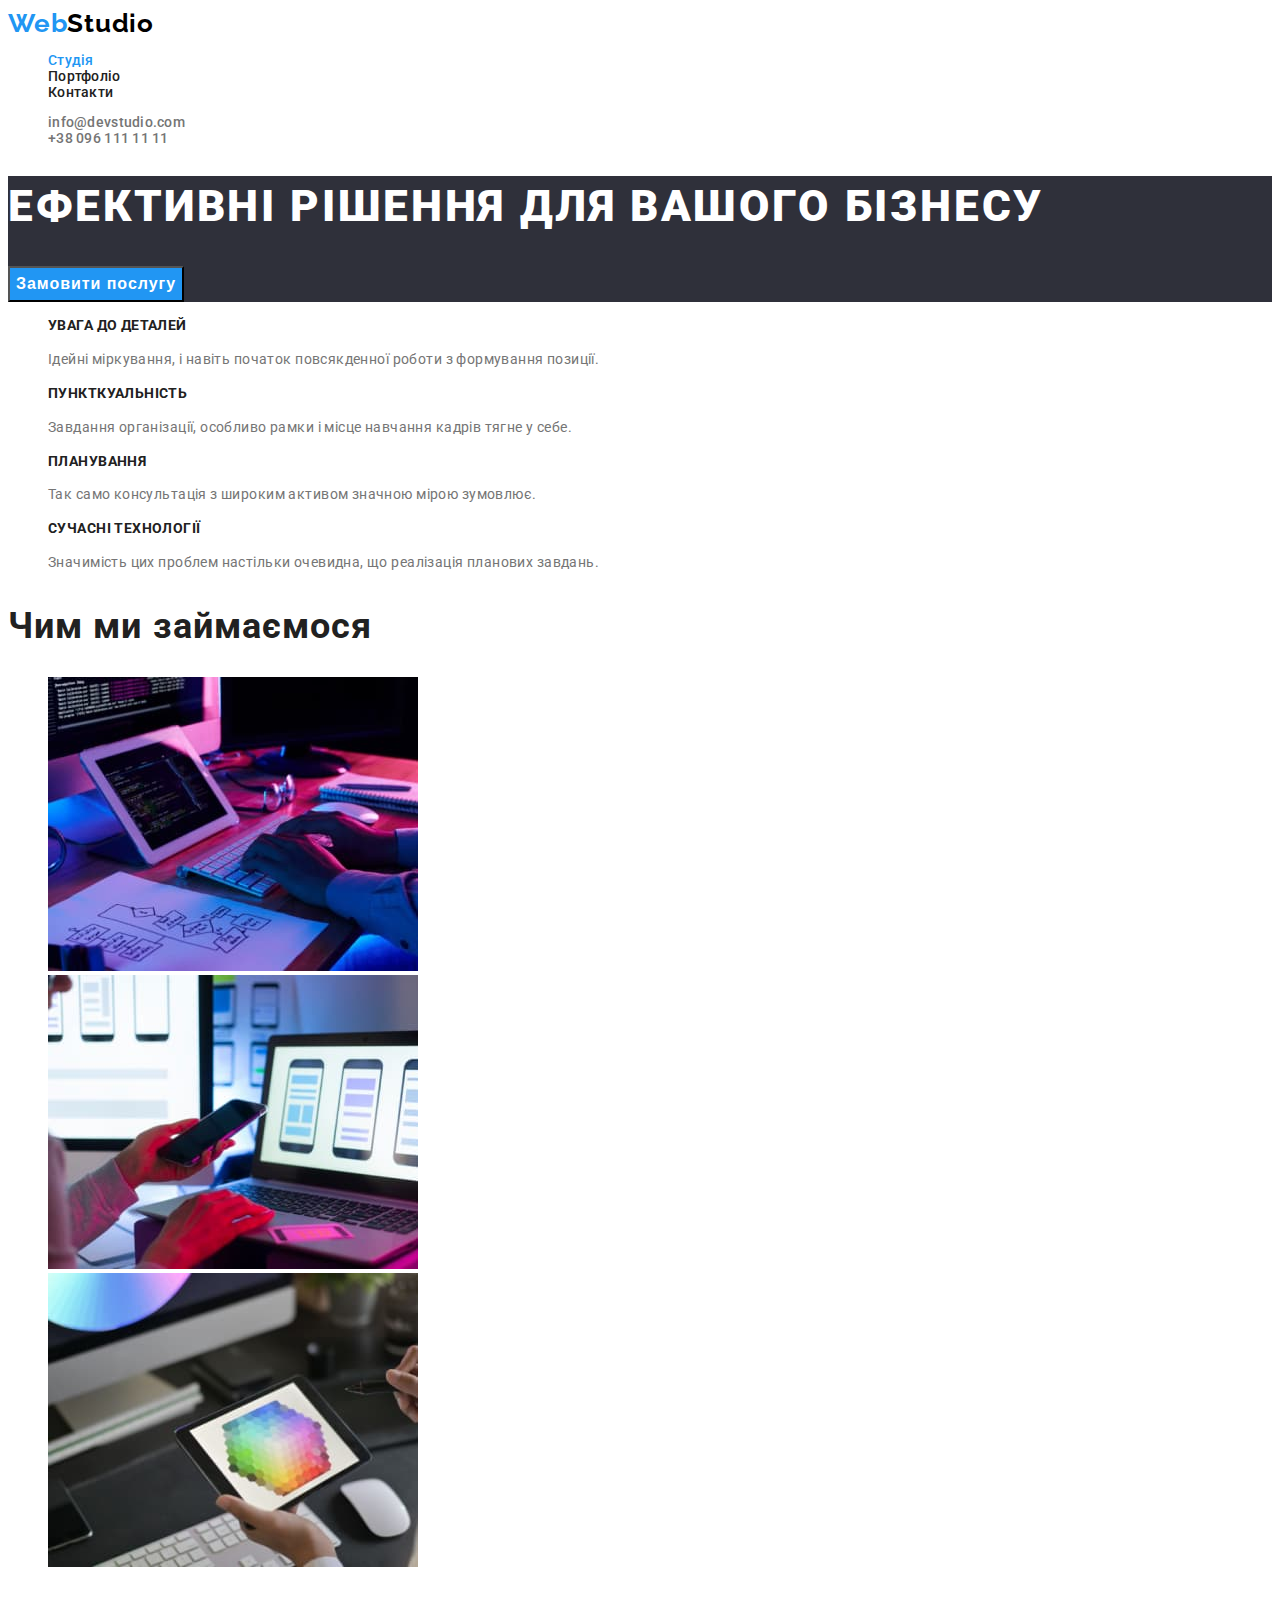
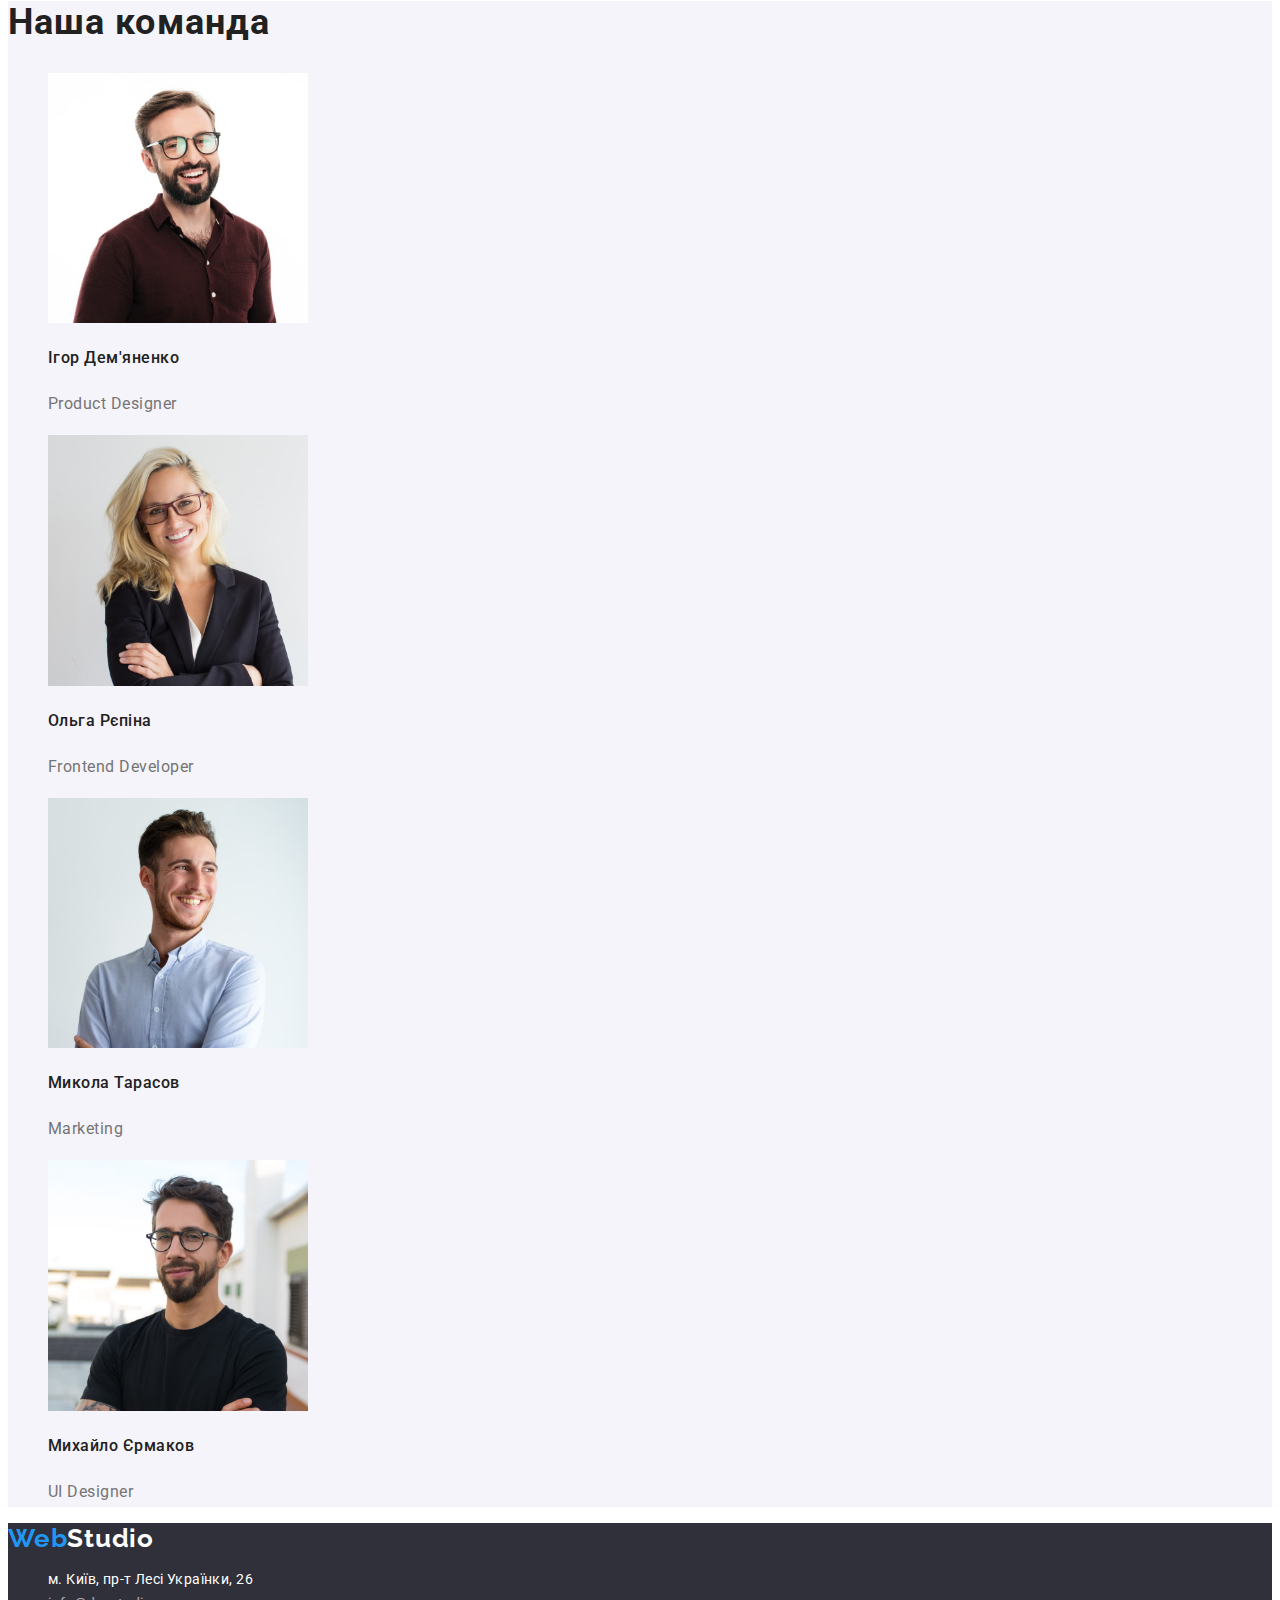
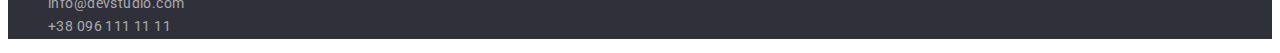
==== index.html @ d8359d15 "cloned repository" ====
<!DOCTYPE html>
<html lang="uk">
    <head>
        <meta charset="UTF-8">
        <meta name="viewport" content="width=device-width, initial-scale=1.0">
        <link rel="stylesheet" href="css/styles.css">
        <link rel="preconnect" href="https://fonts.googleapis.com">
<link rel="preconnect" href="https://fonts.gstatic.com" crossorigin>
<link href="https://fonts.googleapis.com/css2?family=Raleway:wght@700&family=Roboto:wght@400;500;700;900&display=swap" rel="stylesheet">
        <title>Головна</title>
    </head>
    <body>
        <!--Верхня лінія-->
        <header>
            <nav>
                <a href="./index.html" class="logomain"><span class="logoweb">Web</span>Studio</a>
                <ul class="mainmenu list">
                    <li><a class="mainmenu list current" href="index.html">Студія</a></li>
                    <li><a class="mainmenu list" href="portfolio.html">Портфоліо</a></li>
                    <li><a class="mainmenu list" href="">Контакти</a></li>
                </ul>
            </nav>
            <ul class="mainmenu list">
                <li><a class="maincontacts list" href="mailto:info@devstudio.com">info@devstudio.com</a></li>
                <li><a class="maincontacts list" href="tel:+380961111111">+38 096 111 11 11</a></li>
            </ul>
        </header>
        <!--Шапка-->
        <main>
            <!--Герой-->
            <div>
                <section class="mainpagebox">
                <h1>
                    Ефективні рішення для Вашого бізнесу
                </h1>
                <button type="button">Замовити послугу</button>
                </section>
            </div>
            <!--Особливості-->
            <section>
                <h2 class="visually-hidden">Наші особливості</h2>
                <ul class="list">
                    <li>
                        <h3 class="titlebenefits">Увага до деталей</h3>
                        <p class="textbenefits">Ідейні міркування, і навіть початок повсякденної роботи з формування позиції.</p>
                    </li>
                    <li>
                        <h3 class="titlebenefits">Пункткуальність</h3>
                        <p class="textbenefits">Завдання організації, особливо рамки і місце навчання кадрів тягне у себе.</p>
                    </li>
                    <li>
                        <h3 class="titlebenefits">Планування</h3>
                        <p class="textbenefits">Так само консультація з широким активом значною мірою зумовлює.</p>
                    </li>
                    <li>
                        <h3 class="titlebenefits">Сучасні технології</h3>
                        <p class="textbenefits">Значимість цих проблем настільки очевидна, що реалізація планових завдань.</p>
                    </li>
                </ul>
            </section>
            <!--Чим ми займаємося-->
            <section>
                <h2>Чим ми займаємося</h2>
                <ul class="list">
                    <li>
                        <img 
                        src="images/img01b.jpg" 
                        width="370" 
                        alt="programming"
                        >
                    </li>
                    <li>
                        <img 
                        src="images/img02b.jpg" 
                        width="370" 
                        alt="testing"
                        >                            
                    </li>
                    <li>
                        <img 
                        src="images/img03b.jpg" 
                        width="370" 
                        alt="design"
                        >                            
                    </li>
                </ul>
            </section>
            <!--Наша команда-->                        
            <section class="team">
                <h2>Наша команда</h2>
                <ul class="list">
                    <li>
                        <img 
                        src="images/img01a.jpg" 
                        width="260" 
                        alt="ihor_demyanenko"
                        >
                        <h3 class="teammember">Ігор Дем'яненко</h3>
                        <p class="teamposition">Product Designer</p>
                    </li>
                    <li>
                        <img 
                        src="images/img02a.jpg" 
                        width="260" 
                        alt="olha_repina"
                        >
                        <h3 class="teammember">Ольга Рєпіна</h3>
                        <p class="teamposition">Frontend Developer</p>
                    </li>
                    <li>
                        <img 
                        src="images/img03a.jpg" 
                        width="260" 
                        alt="mykola_tarasov"
                        >
                        <h3 class="teammember">Микола Тарасов</h3>
                        <p class="teamposition">Marketing</p>
                    </li>
                    <li>
                        <img 
                        src="images/img04a.jpg" 
                        width="260" 
                        alt="mykhailo_yermakov"
                        >
                        <h3 class="teammember">Михайло Єрмаков</h3>
                        <p class="teamposition">UI Designer</p>
                    </li>
                </ul>
            </section>
        </main>
        <footer>
        <!--Підвал-->
            <a href="/" class="logomain"><span class="logoweb">Web</span><span class="logostudio">Studio</span></a>
            <address>
            <ul class="list">
               <li class="postaladdress"><a href="https://goo.gl/maps/3s3zqB7Dk2urCySu9">м. Київ, пр-т Лесі Українки, 26</a></li>
               <li class="otheraddress"><a href="mailto:info@devstudio.com">info@devstudio.com</a></li>
               <li class="otheraddress"><a href="tel:+380961111111">+38 096 111 11 11</a></li>
            </ul>
            </address>
        </footer>
    </body>
</html>
---- css/styles.css ----
:root{
    --main-blue: #2196F3;
    --main-black: #000000;
    --main-blackish: #212121;
    --main-grey: #757575;
    --main-background: #2F303A;
    --main-white: #ffffff;
}
body {
    font-family: "Roboto", sans-serif;
    background-color: var(--main-white);
}

a {
    text-decoration: none;
    color: inherit;
}

.list {
    list-style: none;
    text-decoration: none;
}

.logomain {
    font-family: "Raleway", sans-serif;
    font-weight: 700;
    font-size: 26px;
    line-height: 1.19em;
    letter-spacing: 0.03em;
    text-decoration: none;
    color: var(--main-black);
}

.logoweb {
    color: var(--main-blue);
}

.mainmenu {
    font-weight: 500;
    color: var(--main-blackish);
    font-size: 14px;
    line-height: 1.14em;
    letter-spacing: 0.02em;
    text-decoration: none;
}

.mainmenu:hover, .mainmenu:focus {
    color: var(--main-blue);
}

.current {
    color: var(--main-blue);
}

.maincontacts {
    color: var(--main-grey);
    font-weight: 500;
    font-size: 14px;
    line-height: 1.14em;
    letter-spacing: 0.02em;
    text-decoration: none;
}

.maincontacts:hover, .maincontacts:focus {
    color: var(--main-blue);
}

.mainpagebox {
    background-color: var(--main-background);    
}

.mainpagebox h1 {
    color: var(--main-white);
    font-weight: 900;
    font-size: 44px;
    line-height: 1.37em;
    letter-spacing: 0.06em;
    text-transform: uppercase;
}

.mainpagebox button {
    color: var(--main-white);
    font-size: 16px;
    font-weight: 700;
    line-height: 1.88em;
    letter-spacing: 0.06em;
    background-color: var(--main-blue);
    cursor: pointer;
}

h2,
h3 {
    color: var(--main-blackish);
}

h2 {
    font-weight: 700;
    font-size: 36px;
    line-height: 1.17em;
    letter-spacing: 0.03em;
}

.visually-hidden {
        position: absolute;
        white-space: nowrap;
        width: 1px;
        height: 1px;
        overflow: hidden;
        border: 0;
        padding: 0;
        clip: rect(0 0 0 0);
        clip-path: inset(50%);
        margin: -1px; 
}

.titlebenefits {
    font-weight: 700;
    font-size: 14px;
    line-height: 1.14em;
    letter-spacing: 0.03em;
    text-transform: uppercase;
}

.textbenefits {
    color: var(--main-grey);
    font-weight: 400;
    font-size: 14px;
    line-height: 1.7em;
    letter-spacing: 0.03em;
}

.team {
    background-color: #F5F4FA;
}

.teammember {
    font-weight: 500;
    font-size: 16px;
    line-height: 1.88em;
    letter-spacing: 0.03em;
}

.teamposition {
    color: var(--main-grey);
    font-weight: 400;
    font-size: 16px;
    line-height: 1.88em;
    letter-spacing: 0.03em;
}

footer {
    background-color: var(--main-background);
}

.logostudio {
    color: var(--main-white);
}

address {
    font-weight: 400;
    font-style: normal;
    font-size: 14px;
    line-height: 1.7em;
    letter-spacing: 0.03em;
    text-decoration: none;
}

.postaladdress {
    color: var(--main-white);
}

.otheraddress {
    color: rgba(255, 255, 255, 0.6);
}

.postaladdress:hover, .postaladdress:focus {
    color: var(--main-blue);
}

.otheraddress:hover, .otheraddress:focus {
    color: var(--main-blue);
}

.projects {
    list-style: none;
}

.projects button {
    color: var(--main-blackish);
    font-family: inherit;
    border: none;
    font-weight: 500;
    font-size: 16px;
    line-height: 1.6em;
    letter-spacing: 0.03em;
    background-color: #F5F4FA;
    cursor: pointer;
    border-radius: 4px;
}

.projectsbutton:hover, .projectsbutton:focus {
    background-color: var(--main-blue);
    color: var(--main-white);
}

.portfoliotitle {
    color: var(--main-blackish);
    font-weight: 700;
    font-size: 18px;
    line-height: 2em;
    letter-spacing: 0.06em;
    text-decoration: none;
}

.description {
    color: var(--main-grey);
    font-weight: 400;
    font-size: 16px;
    line-height: 1.88em;
    letter-spacing: 0.03em;
    text-decoration: none;
}
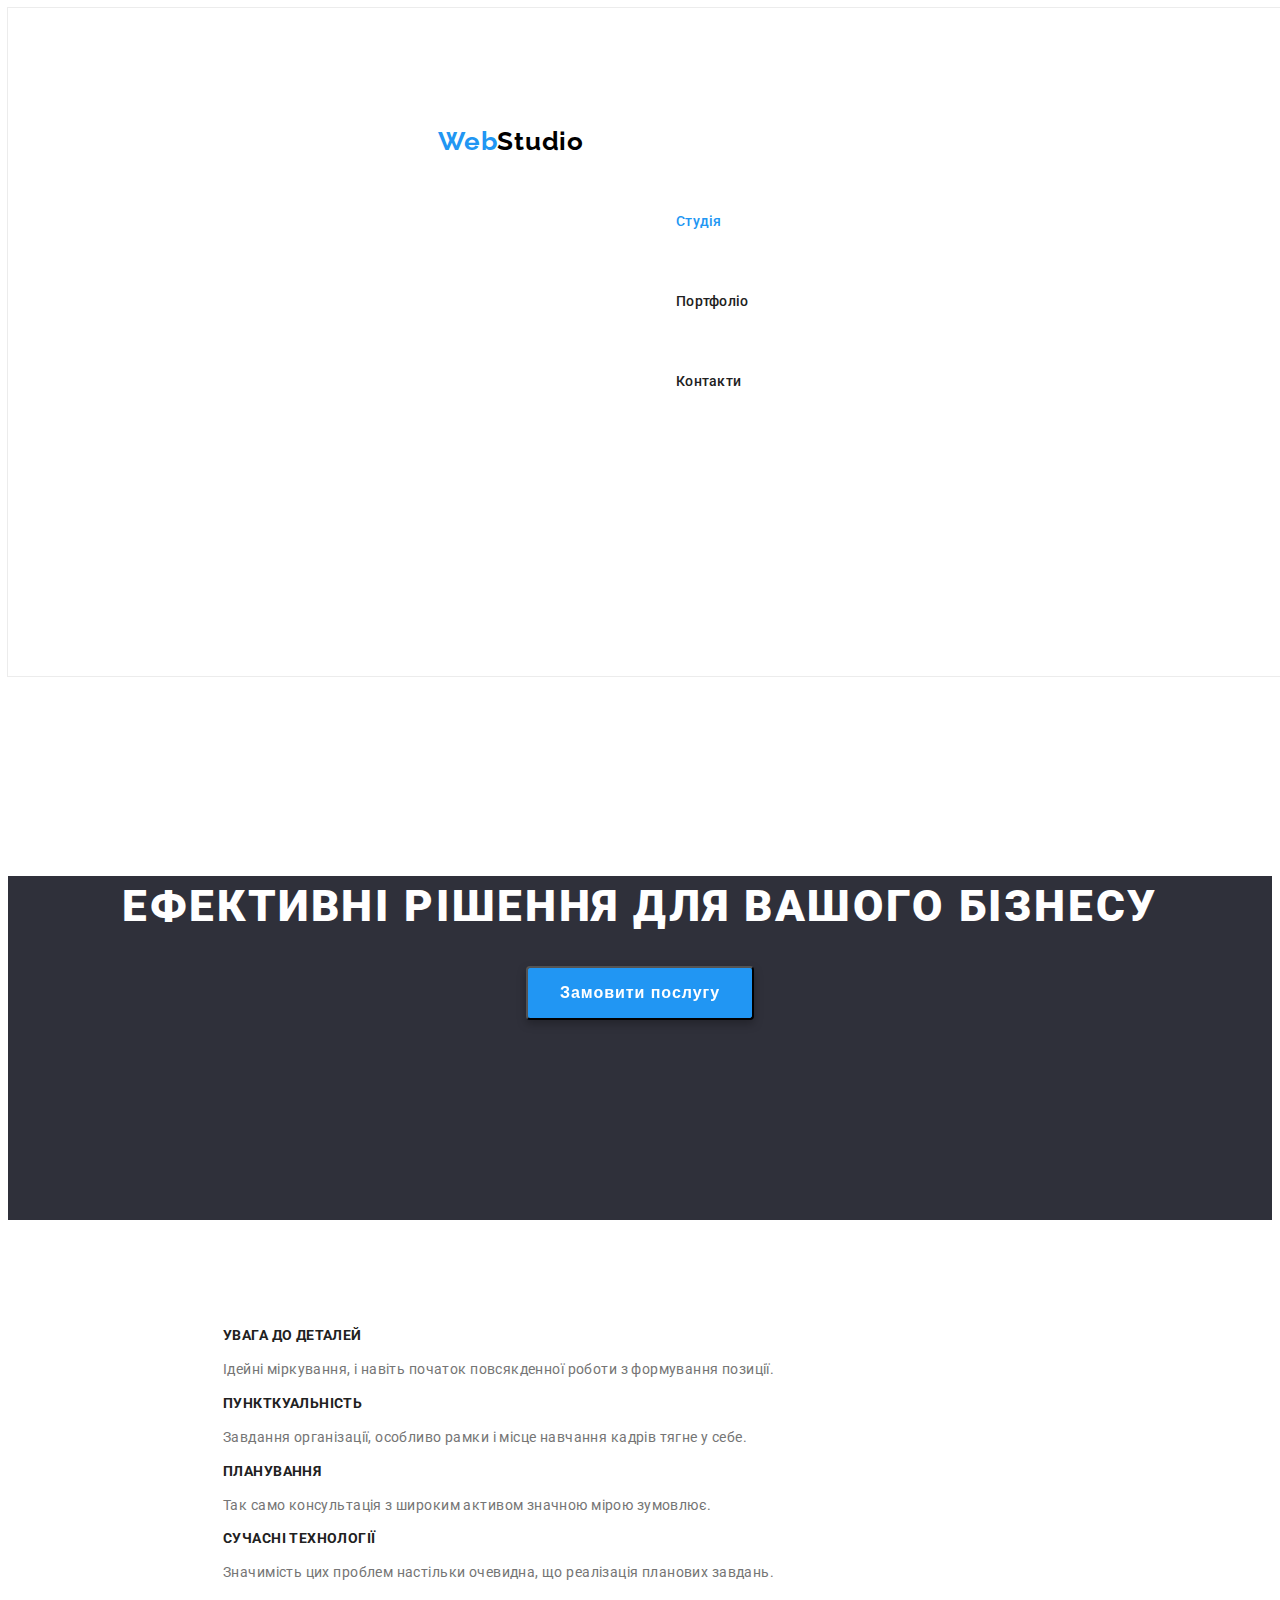
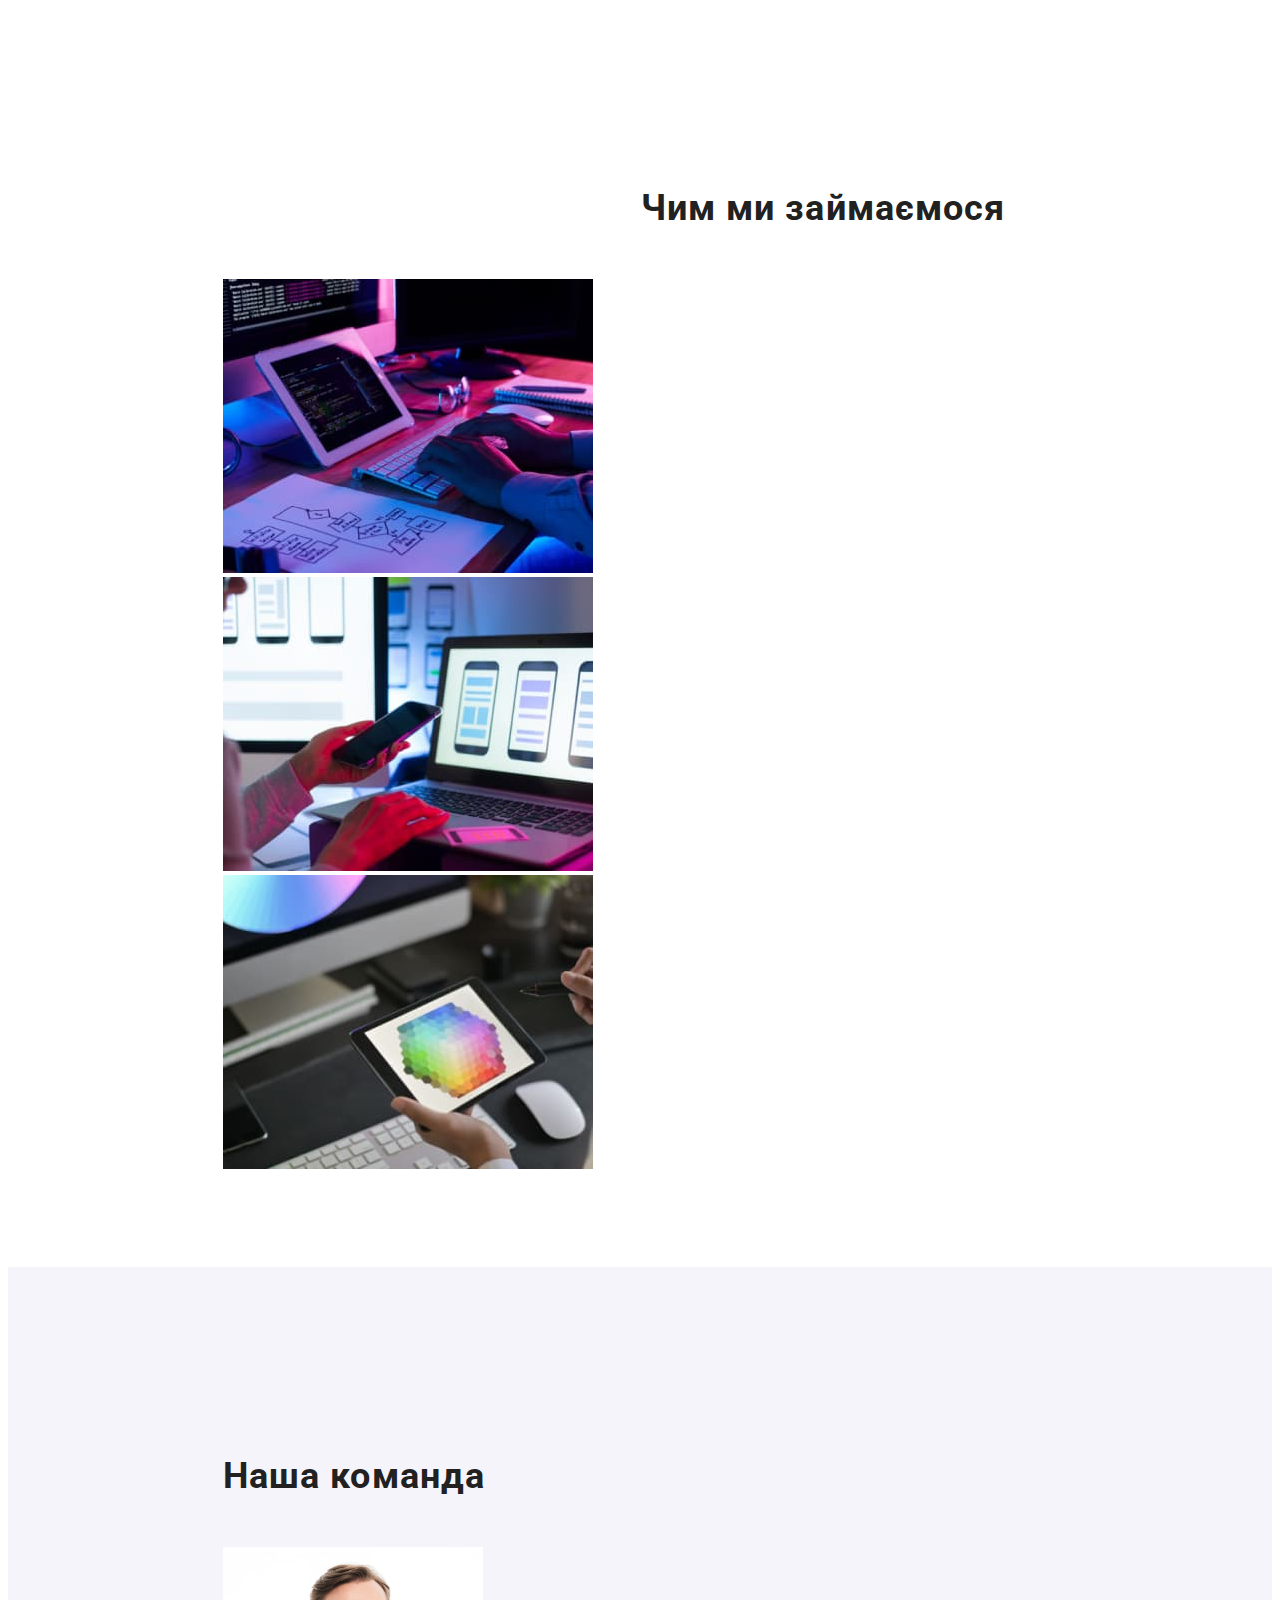
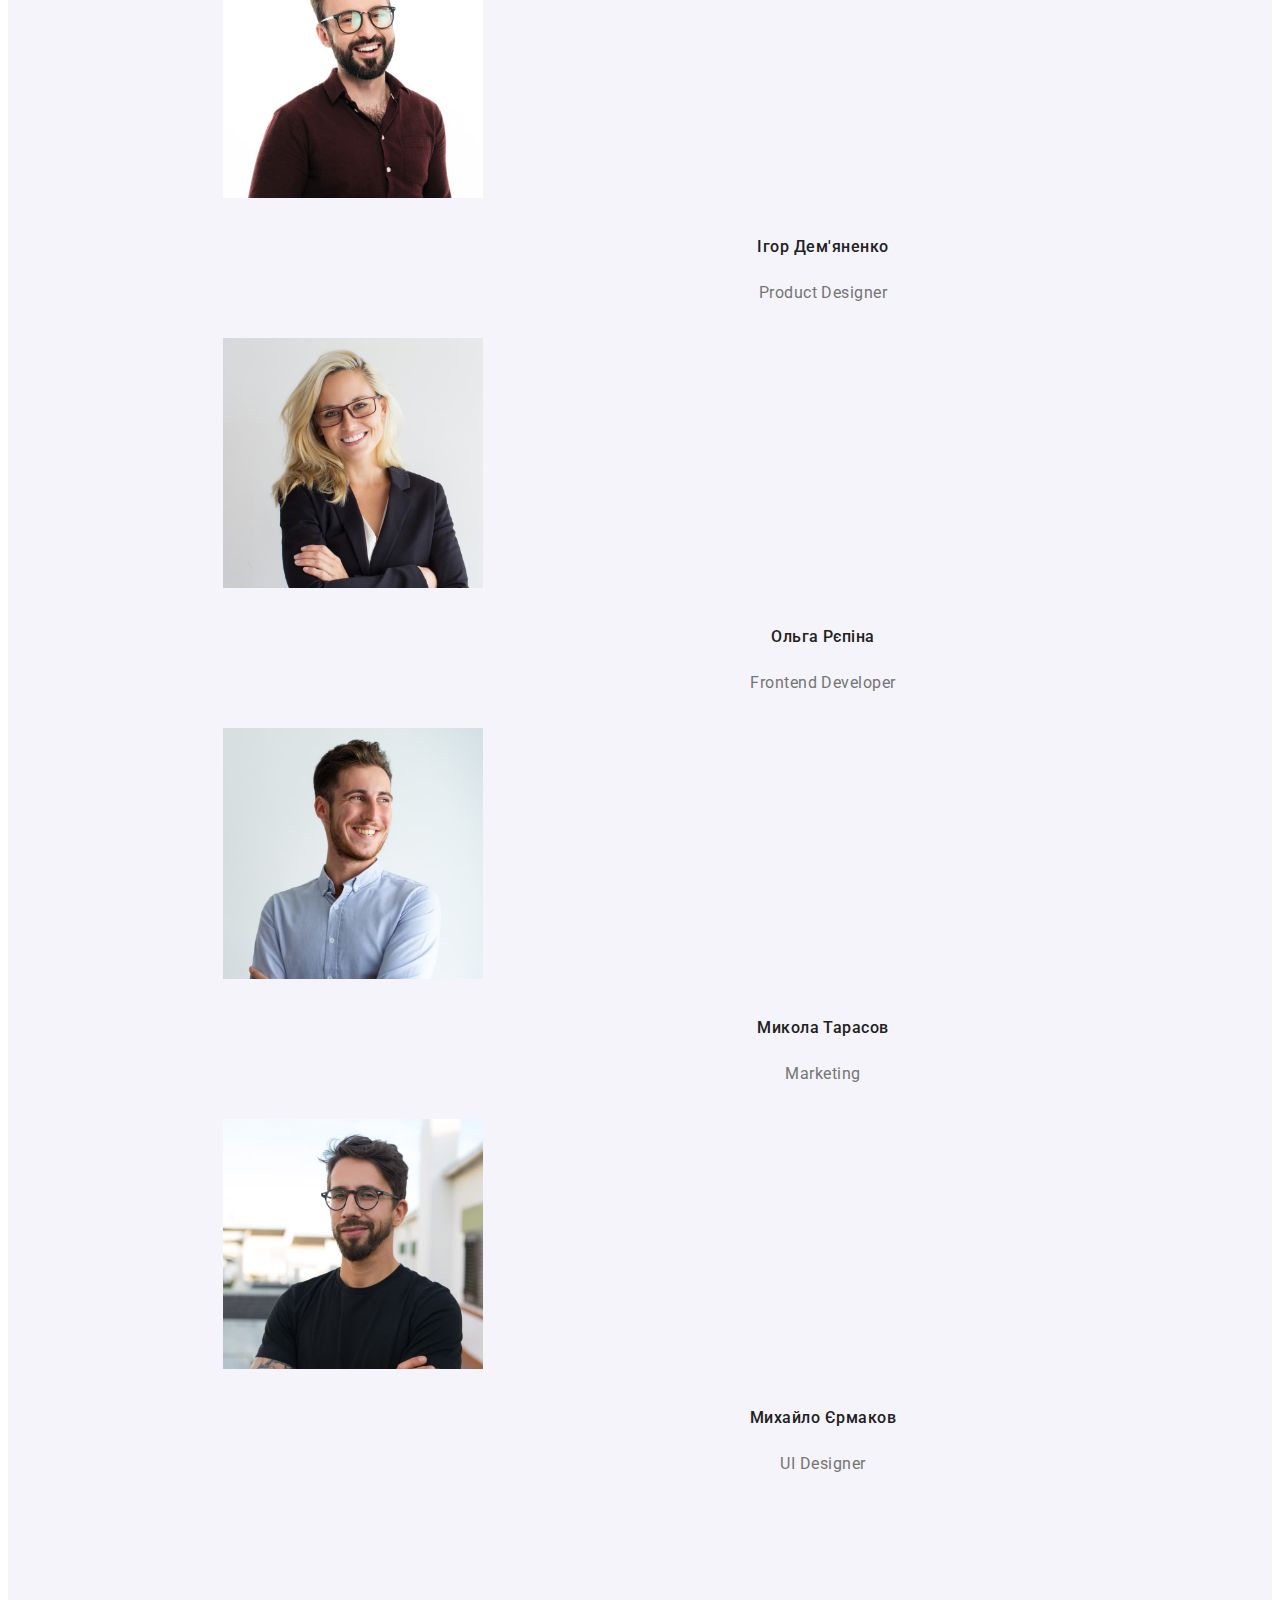
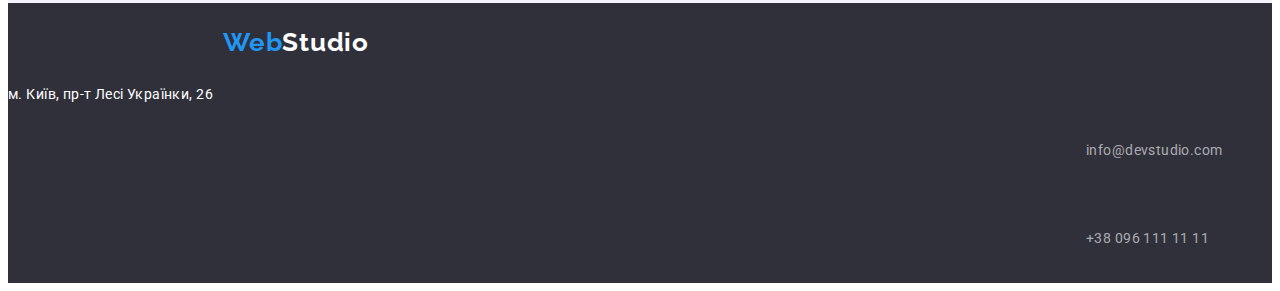
==== commit 5d667ffc: "main page blocks done" ====
--- a/index.html
+++ b/index.html
@@ -7,11 +7,13 @@
         <link rel="preconnect" href="https://fonts.googleapis.com">
 <link rel="preconnect" href="https://fonts.gstatic.com" crossorigin>
 <link href="https://fonts.googleapis.com/css2?family=Raleway:wght@700&family=Roboto:wght@400;500;700;900&display=swap" rel="stylesheet">
+<link rel="stylesheet" href="https://cdnjs.cloudflare.com/ajax/libs/modern-normalize/1.1.0/modern-normalize.min.css" integrity="sha512-wpPYUAdjBVSE4KJnH1VR1HeZfpl1ub8YT/NKx4PuQ5NmX2tKuGu6U/JRp5y+Y8XG2tV+wKQpNHVUX03MfMFn9Q==" crossorigin="anonymous" referrerpolicy="no-referrer" />
         <title>Головна</title>
     </head>
     <body>
         <!--Верхня лінія-->
         <header>
+            <div class="container">
             <nav>
                 <a href="./index.html" class="logomain"><span class="logoweb">Web</span>Studio</a>
                 <ul class="mainmenu list">
@@ -24,6 +26,7 @@
                 <li><a class="maincontacts list" href="mailto:info@devstudio.com">info@devstudio.com</a></li>
                 <li><a class="maincontacts list" href="tel:+380961111111">+38 096 111 11 11</a></li>
             </ul>
+            </div>
         </header>
         <!--Шапка-->
         <main>
@@ -38,6 +41,7 @@
             </div>
             <!--Особливості-->
             <section>
+                <div class="container">
                 <h2 class="visually-hidden">Наші особливості</h2>
                 <ul class="list">
                     <li>
@@ -57,9 +61,11 @@
                         <p class="textbenefits">Значимість цих проблем настільки очевидна, що реалізація планових завдань.</p>
                     </li>
                 </ul>
+                </div>
             </section>
             <!--Чим ми займаємося-->
             <section>
+                <div class="container">
                 <h2>Чим ми займаємося</h2>
                 <ul class="list">
                     <li>
@@ -84,10 +90,12 @@
                         >                            
                     </li>
                 </ul>
+                </div>
             </section>
             <!--Наша команда-->                        
             <section class="team">
-                <h2>Наша команда</h2>
+                <div class="container teamsection">
+                <h2 class="ourteamname">Наша команда</h2>
                 <ul class="list">
                     <li>
                         <img 
@@ -126,6 +134,7 @@
                         <p class="teamposition">UI Designer</p>
                     </li>
                 </ul>
+                </div>
             </section>
         </main>
         <footer>
--- a/css/styles.css
+++ b/css/styles.css
@@ -11,6 +11,22 @@
     background-color: var(--main-white);
 }
 
+header, h1, h2, ul, footer {
+    margin: 0;
+    padding: 0;
+}
+
+header {
+    width: 1600px;
+    outline: solid #ECECEC;
+    outline-width: 1px;
+}
+
+.container {
+    width: 1200px;
+    padding: 94px 215px;
+}
+
 a {
     text-decoration: none;
     color: inherit;
@@ -29,10 +45,23 @@
     letter-spacing: 0.03em;
     text-decoration: none;
     color: var(--main-black);
+    margin-top: 24px;
+    margin-left: 215px;
+    margin-bottom: 25px;
+    margin-right: 1240px;
+    display: inline-block; 
 }
 
 .logoweb {
     color: var(--main-blue);
+}
+
+ul .mainmenu {
+    margin-top: 32px;
+    margin-bottom: 32px;
+    margin-left: 453px;
+    margin-right: 866px;
+    display: inline-block;
 }
 
 .mainmenu {
@@ -52,6 +81,20 @@
     color: var(--main-blue);
 }
 
+a[href="mailto:info@devstudio.com"] {
+    margin-top: 32px;
+    margin-bottom: 32px;
+    margin-left: 1078px;
+    display: inline-block;
+}
+
+a[href="tel:+380961111111"] {
+    margin-top: 32px;
+    margin-bottom: 32px;
+    margin-left: 1078px;
+    display: inline-block;
+}
+
 .maincontacts {
     color: var(--main-grey);
     font-weight: 500;
@@ -66,7 +109,8 @@
 }
 
 .mainpagebox {
-    background-color: var(--main-background);    
+    background-color: var(--main-background);
+    text-align: center;
 }
 
 .mainpagebox h1 {
@@ -76,6 +120,8 @@
     line-height: 1.37em;
     letter-spacing: 0.06em;
     text-transform: uppercase;
+    margin-top: 200px;
+    margin-bottom: 30px;
 }
 
 .mainpagebox button {
@@ -86,6 +132,10 @@
     letter-spacing: 0.06em;
     background-color: var(--main-blue);
     cursor: pointer;
+    padding: 10px 32px;
+    border-radius: 4px;
+    filter: drop-shadow(0px 4px 4px rgba(0, 0, 0, 0.25));
+    margin-bottom: 200px;
 }
 
 h2,
@@ -98,6 +148,8 @@
     font-size: 36px;
     line-height: 1.17em;
     letter-spacing: 0.03em;
+    text-align: center;
+    margin-bottom: 50px;
 }
 
 .visually-hidden {
@@ -119,6 +171,7 @@
     line-height: 1.14em;
     letter-spacing: 0.03em;
     text-transform: uppercase;
+    margin-bottom:10px;
 }
 
 .textbenefits {
@@ -133,11 +186,23 @@
     background-color: #F5F4FA;
 }
 
+.ourteamname {
+    margin-top: 94px;
+    display: inline-block;
+}
+
+.container .teamsection {
+    margin-top: 0;
+}
+
 .teammember {
     font-weight: 500;
     font-size: 16px;
     line-height: 1.88em;
     letter-spacing: 0.03em;
+    margin-top: 30px;
+    margin-bottom: 10px;
+    text-align: center;
 }
 
 .teamposition {
@@ -146,6 +211,8 @@
     font-size: 16px;
     line-height: 1.88em;
     letter-spacing: 0.03em;
+    margin-bottom: 30px;
+    text-align: center;
 }
 
 footer {
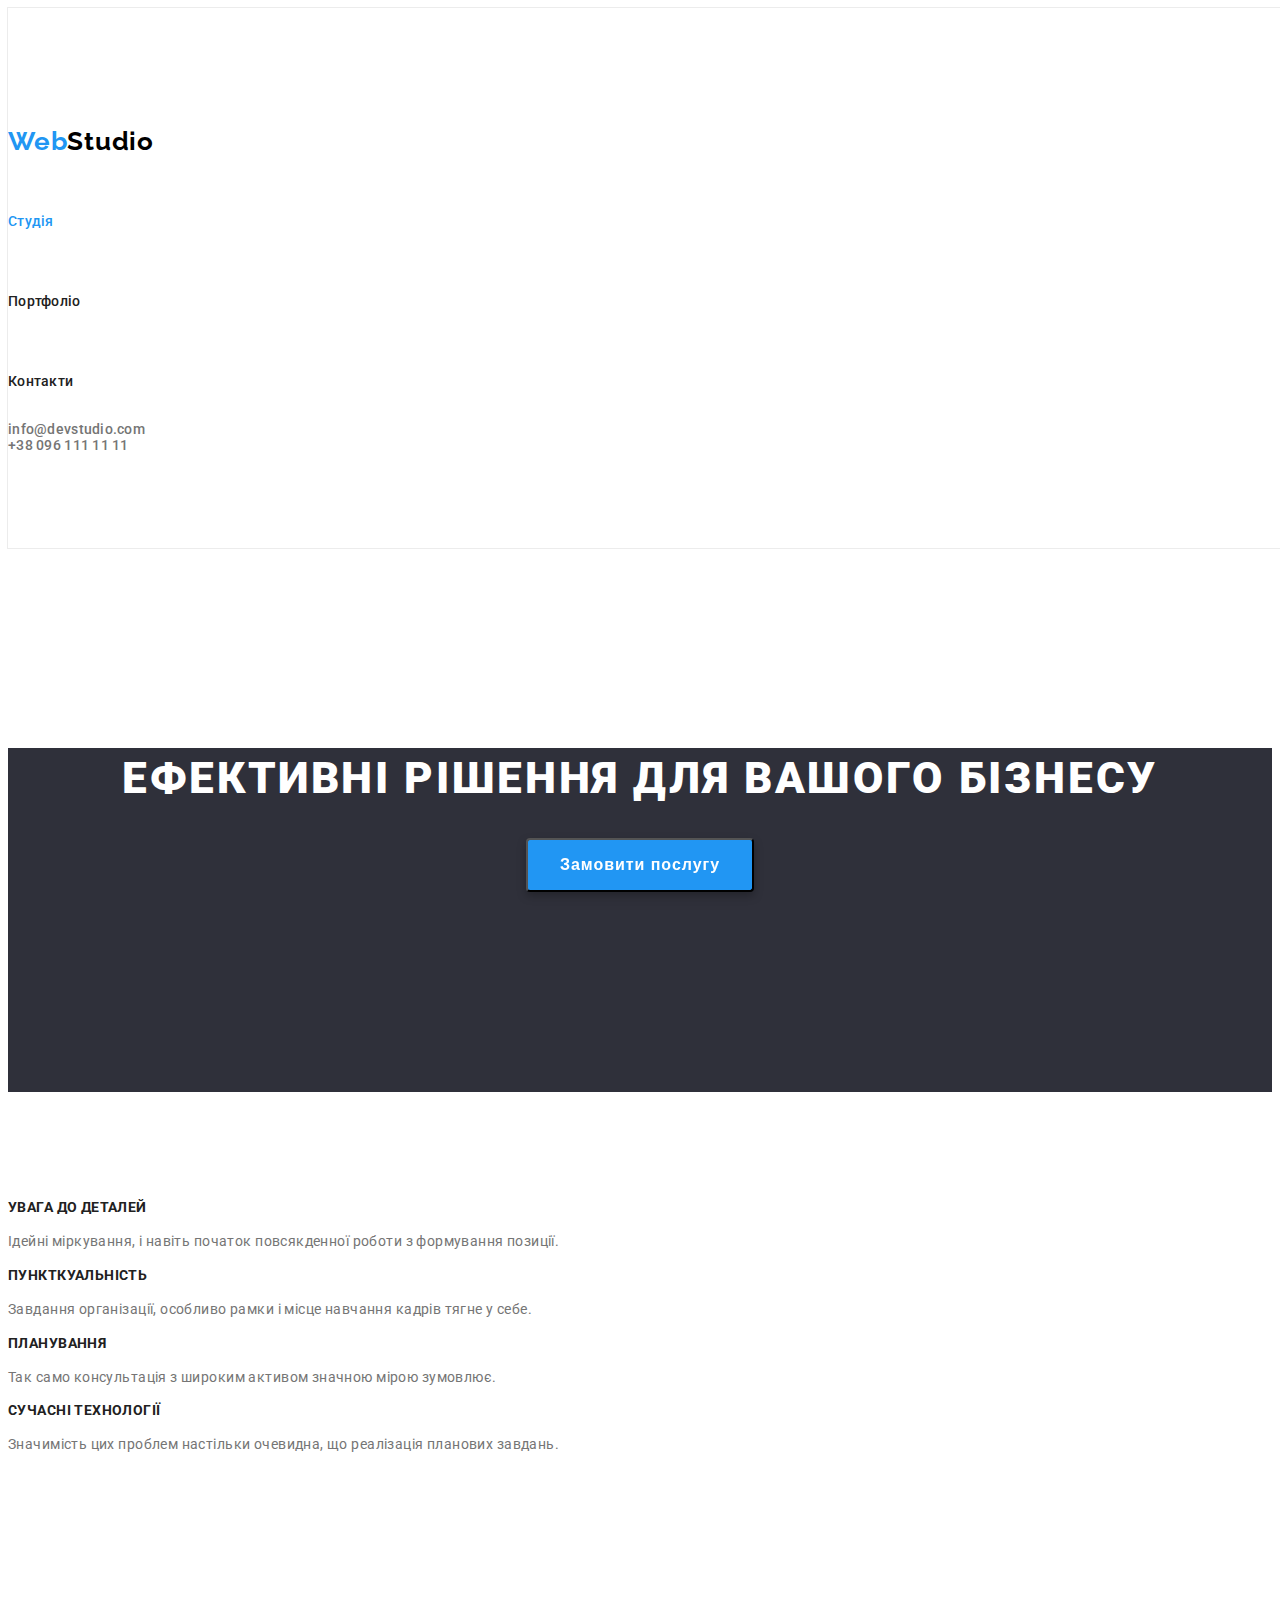
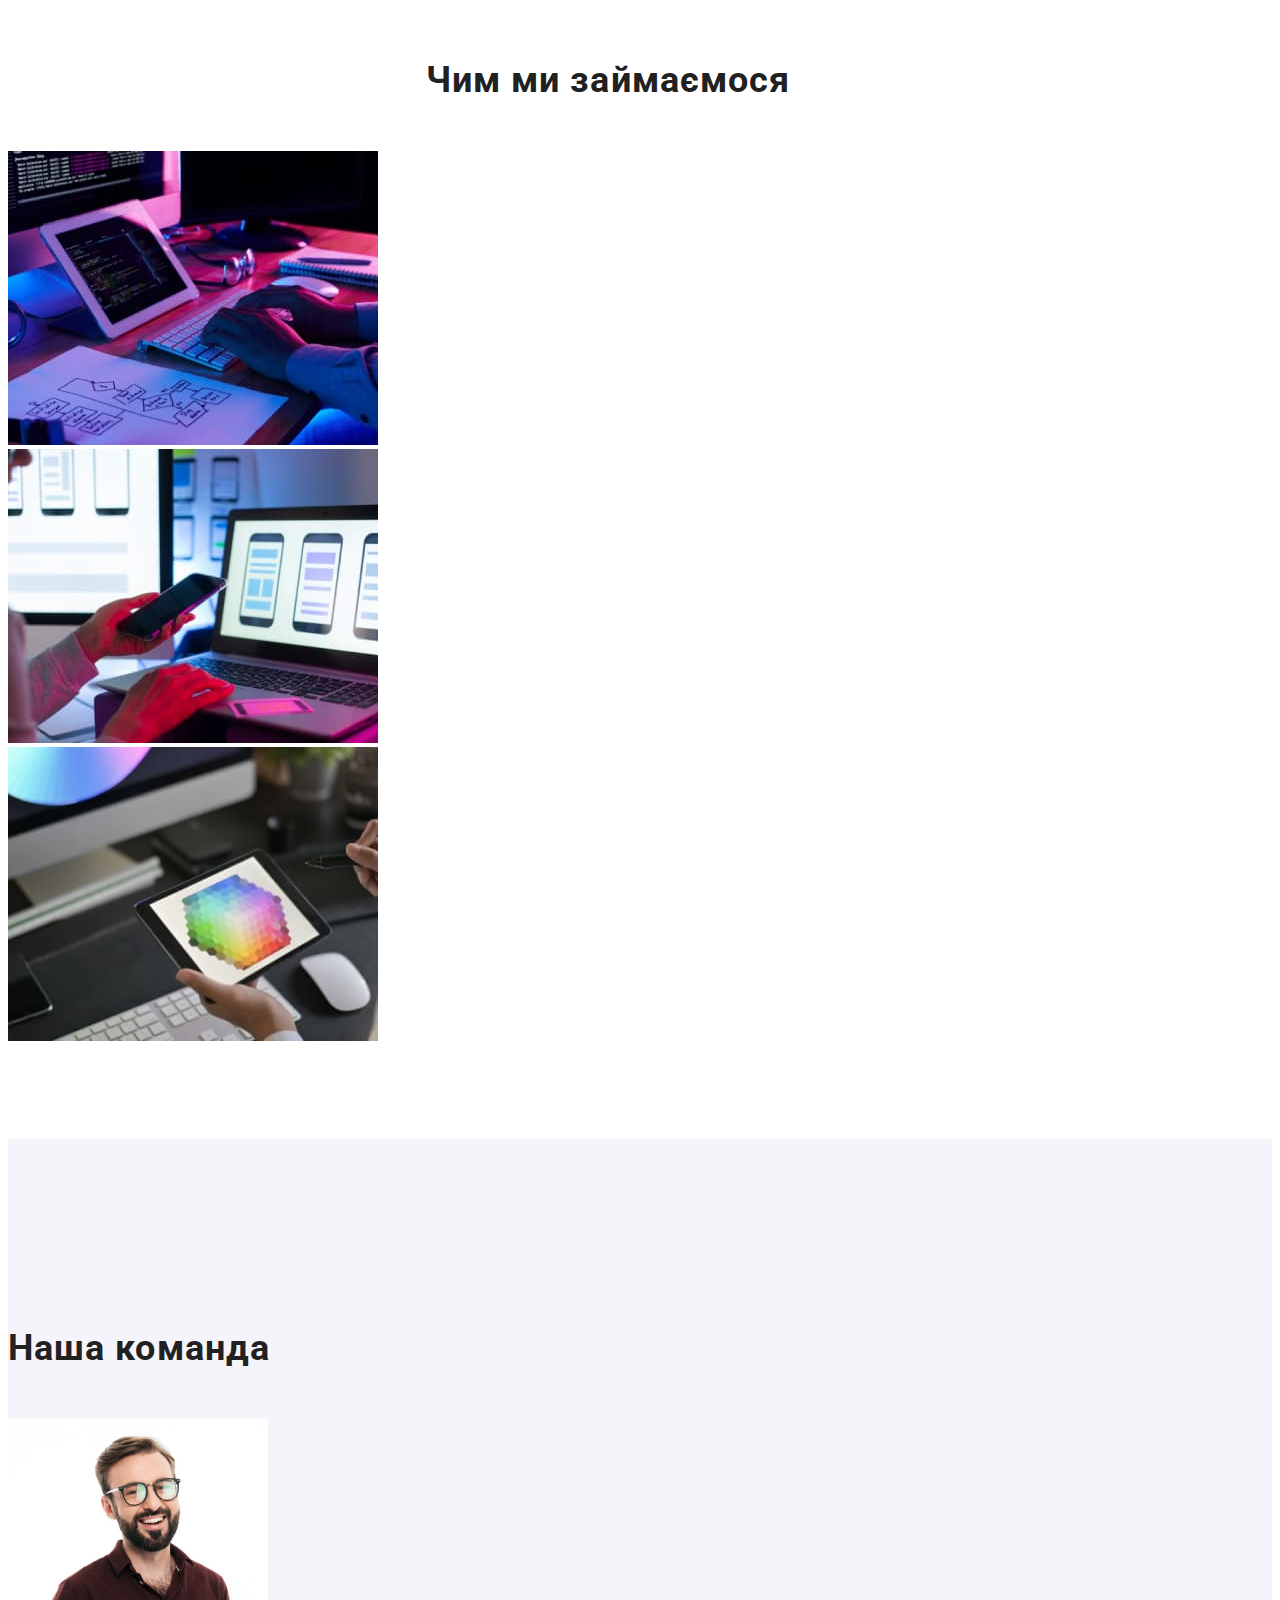
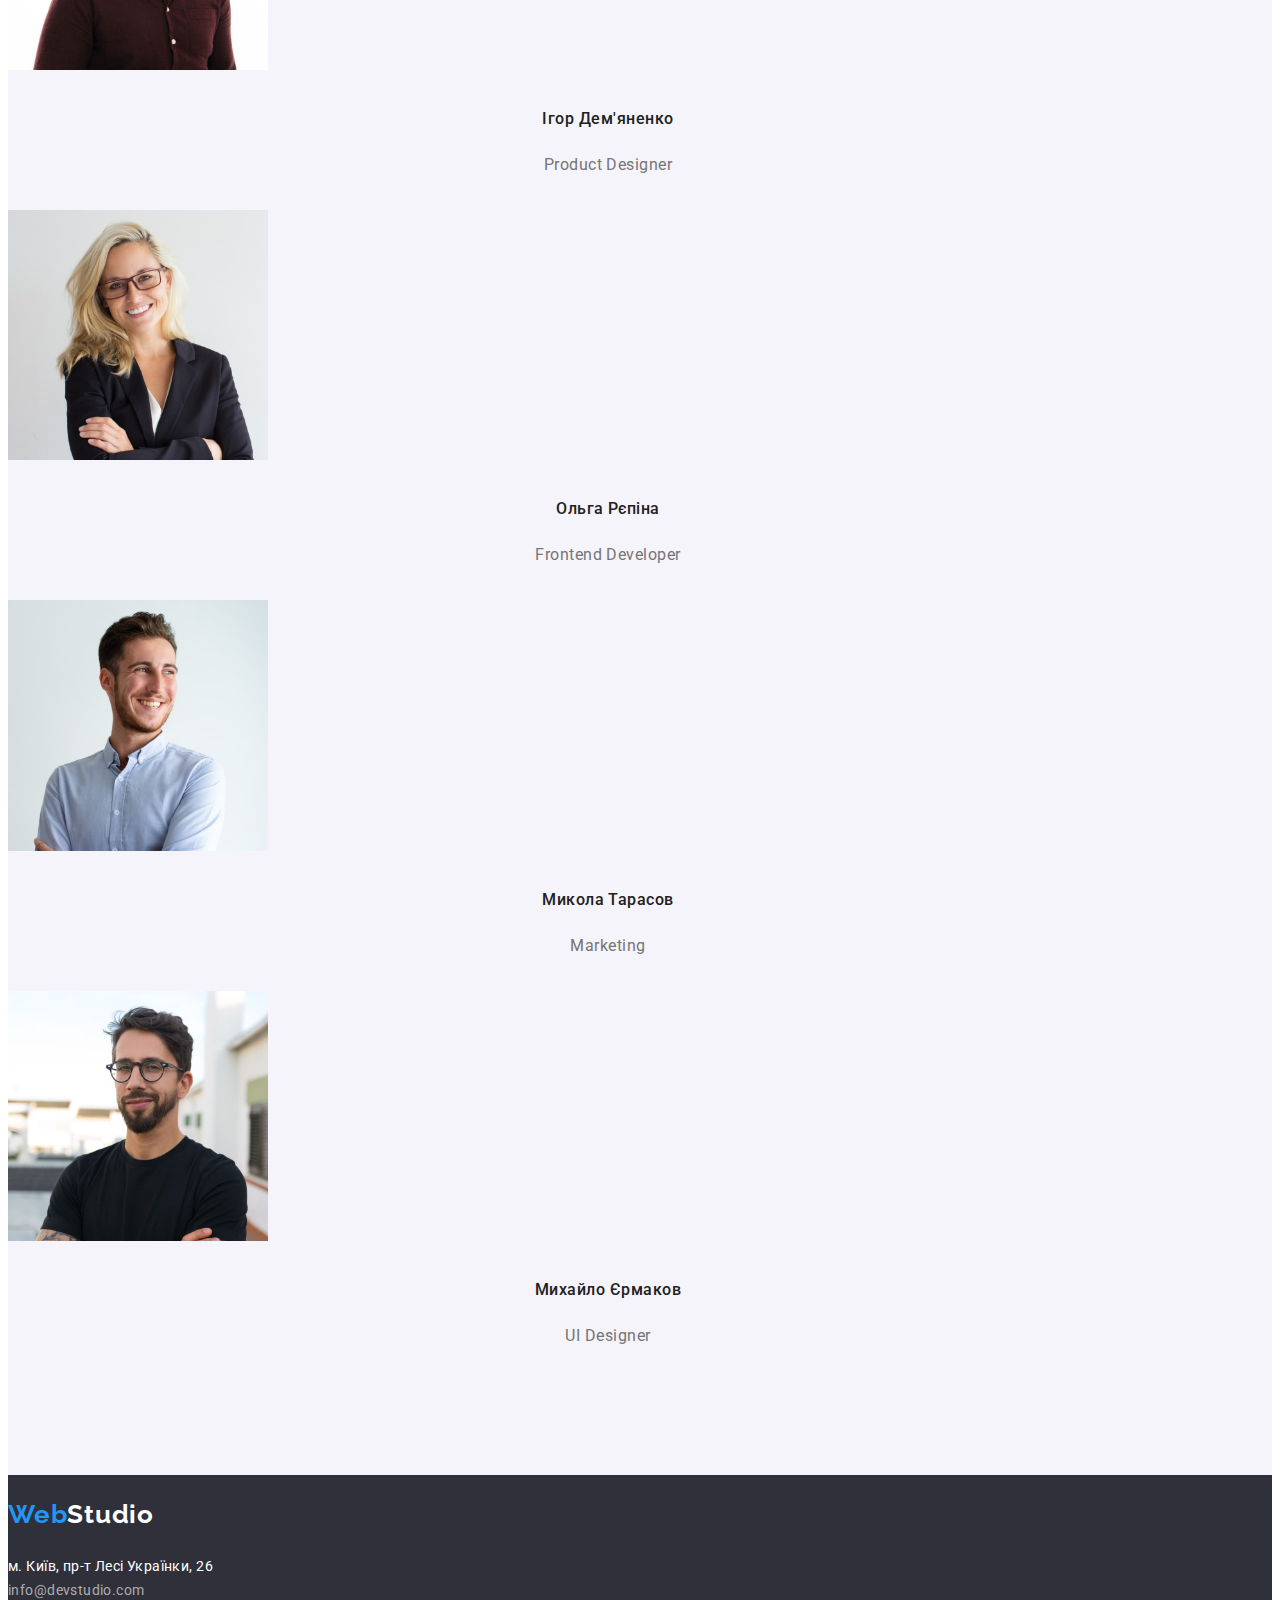
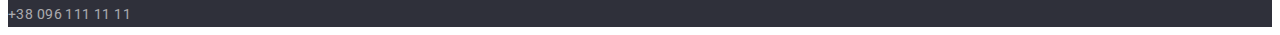
==== commit 92fa45a4: "changes after lecture: margins replaced with paddings" ====
--- a/index.html
+++ b/index.html
@@ -13,20 +13,18 @@
     <body>
         <!--Верхня лінія-->
         <header>
-            <div class="container">
-            <nav>
+            <nav class="container">
                 <a href="./index.html" class="logomain"><span class="logoweb">Web</span>Studio</a>
                 <ul class="mainmenu list">
                     <li><a class="mainmenu list current" href="index.html">Студія</a></li>
                     <li><a class="mainmenu list" href="portfolio.html">Портфоліо</a></li>
                     <li><a class="mainmenu list" href="">Контакти</a></li>
                 </ul>
+                <ul class="mainmenu list">
+                    <li><a class="maincontacts list" href="mailto:info@devstudio.com">info@devstudio.com</a></li>
+                    <li><a class="maincontacts list" href="tel:+380961111111">+38 096 111 11 11</a></li>
+                </ul>
             </nav>
-            <ul class="mainmenu list">
-                <li><a class="maincontacts list" href="mailto:info@devstudio.com">info@devstudio.com</a></li>
-                <li><a class="maincontacts list" href="tel:+380961111111">+38 096 111 11 11</a></li>
-            </ul>
-            </div>
         </header>
         <!--Шапка-->
         <main>
--- a/css/styles.css
+++ b/css/styles.css
@@ -24,7 +24,8 @@
 
 .container {
     width: 1200px;
-    padding: 94px 215px;
+    padding-top: 94px;
+    padding-bottom: 94px;
 }
 
 a {
@@ -46,9 +47,7 @@
     text-decoration: none;
     color: var(--main-black);
     margin-top: 24px;
-    margin-left: 215px;
     margin-bottom: 25px;
-    margin-right: 1240px;
     display: inline-block; 
 }
 
@@ -59,8 +58,6 @@
 ul .mainmenu {
     margin-top: 32px;
     margin-bottom: 32px;
-    margin-left: 453px;
-    margin-right: 866px;
     display: inline-block;
 }
 
@@ -79,20 +76,6 @@
 
 .current {
     color: var(--main-blue);
-}
-
-a[href="mailto:info@devstudio.com"] {
-    margin-top: 32px;
-    margin-bottom: 32px;
-    margin-left: 1078px;
-    display: inline-block;
-}
-
-a[href="tel:+380961111111"] {
-    margin-top: 32px;
-    margin-bottom: 32px;
-    margin-left: 1078px;
-    display: inline-block;
 }
 
 .maincontacts {
@@ -136,6 +119,10 @@
     border-radius: 4px;
     filter: drop-shadow(0px 4px 4px rgba(0, 0, 0, 0.25));
     margin-bottom: 200px;
+}
+
+h1 {
+    display: block;
 }
 
 h2,
@@ -238,6 +225,8 @@
 
 .otheraddress {
     color: rgba(255, 255, 255, 0.6);
+    padding: 0;
+    margin: 0;
 }
 
 .postaladdress:hover, .postaladdress:focus {
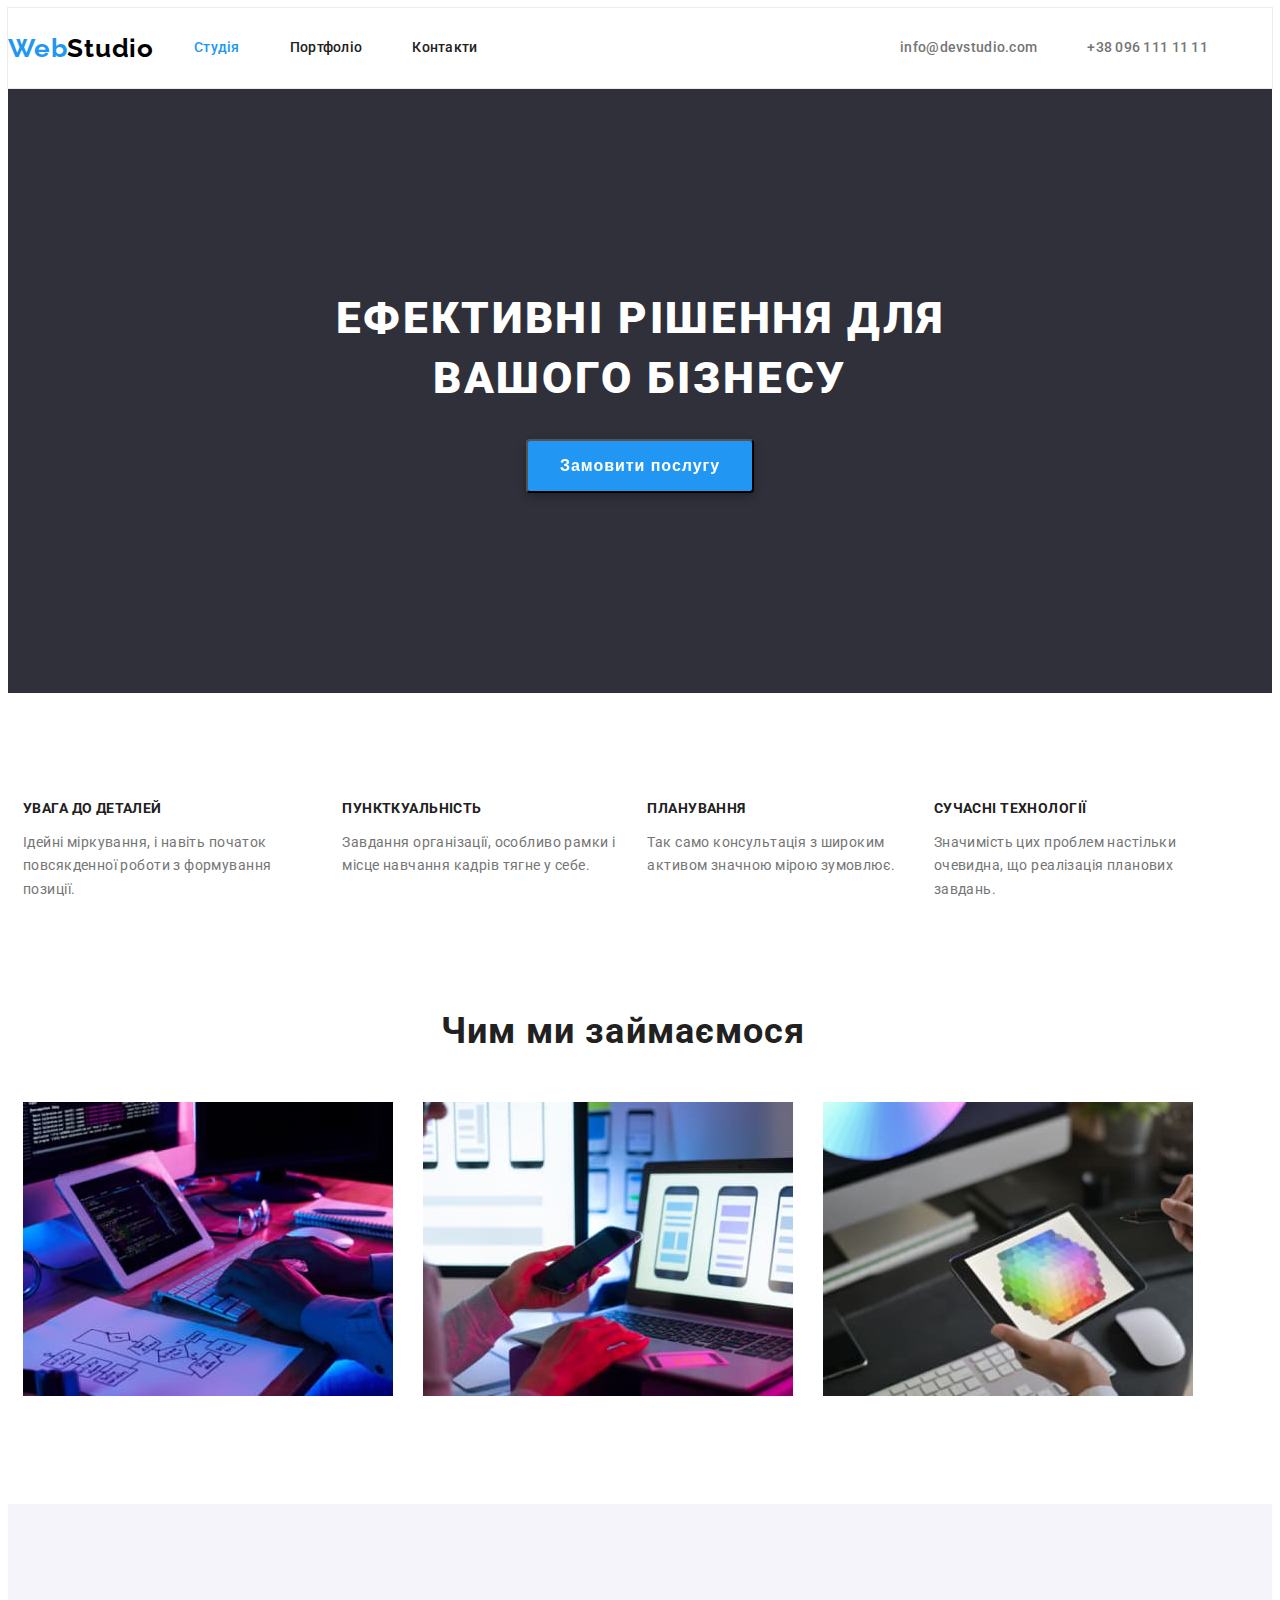
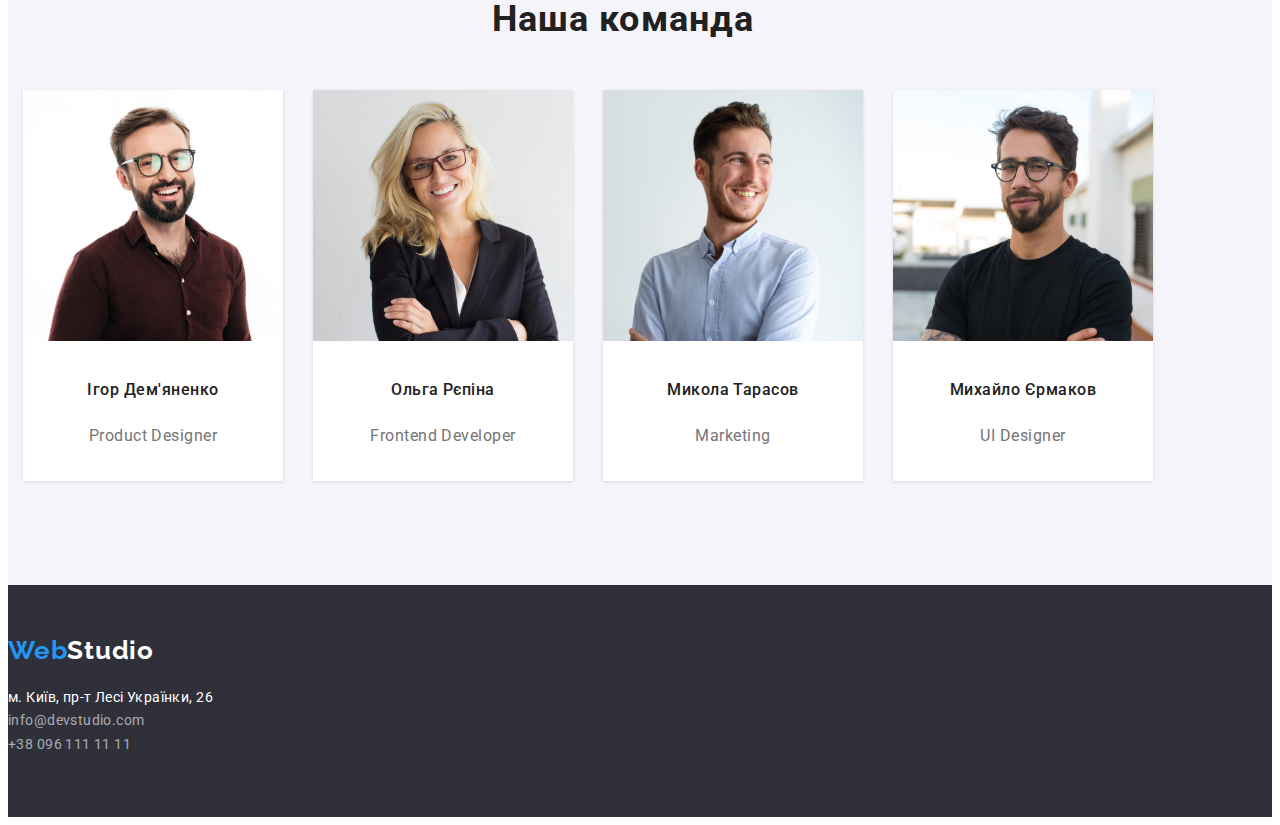
==== commit 3e7ea1e2: "finished with index.html styles" ====
--- a/index.html
+++ b/index.html
@@ -13,14 +13,14 @@
     <body>
         <!--Верхня лінія-->
         <header>
-            <nav class="container">
+            <nav class="container mainnav">
                 <a href="./index.html" class="logomain"><span class="logoweb">Web</span>Studio</a>
-                <ul class="mainmenu list">
+                <ul class="menunav list">
                     <li><a class="mainmenu list current" href="index.html">Студія</a></li>
                     <li><a class="mainmenu list" href="portfolio.html">Портфоліо</a></li>
                     <li><a class="mainmenu list" href="">Контакти</a></li>
                 </ul>
-                <ul class="mainmenu list">
+                <ul class="contactsnav list">
                     <li><a class="maincontacts list" href="mailto:info@devstudio.com">info@devstudio.com</a></li>
                     <li><a class="maincontacts list" href="tel:+380961111111">+38 096 111 11 11</a></li>
                 </ul>
@@ -29,19 +29,17 @@
         <!--Шапка-->
         <main>
             <!--Герой-->
-            <div>
-                <section class="mainpagebox">
-                <h1>
-                    Ефективні рішення для Вашого бізнесу
+            <section class="mainpagebox">
+                <h1 class="mainpagetitle">
+                    Ефективні рішення для <br> Вашого бізнесу
                 </h1>
                 <button type="button">Замовити послугу</button>
-                </section>
-            </div>
+            </section>
             <!--Особливості-->
             <section>
                 <div class="container">
                 <h2 class="visually-hidden">Наші особливості</h2>
-                <ul class="list">
+                <ul class="benefits list">
                     <li>
                         <h3 class="titlebenefits">Увага до деталей</h3>
                         <p class="textbenefits">Ідейні міркування, і навіть початок повсякденної роботи з формування позиції.</p>
@@ -63,7 +61,7 @@
             </section>
             <!--Чим ми займаємося-->
             <section>
-                <div class="container">
+                <div class="container works">
                 <h2>Чим ми займаємося</h2>
                 <ul class="list">
                     <li>
@@ -137,7 +135,7 @@
         </main>
         <footer>
         <!--Підвал-->
-            <a href="/" class="logomain"><span class="logoweb">Web</span><span class="logostudio">Studio</span></a>
+            <a href="/" class="logofooter"><span class="logoweb">Web</span><span class="logostudio">Studio</span></a>
             <address>
             <ul class="list">
                <li class="postaladdress"><a href="https://goo.gl/maps/3s3zqB7Dk2urCySu9">м. Київ, пр-т Лесі Українки, 26</a></li>
--- a/css/styles.css
+++ b/css/styles.css
@@ -1,3 +1,5 @@
+/*Page Styles*/
+
 :root{
     --main-blue: #2196F3;
     --main-black: #000000;
@@ -6,18 +8,28 @@
     --main-background: #2F303A;
     --main-white: #ffffff;
 }
+
 body {
     font-family: "Roboto", sans-serif;
     background-color: var(--main-white);
 }
 
+a {
+    text-decoration: none;
+    color: inherit;
+}
+
+.list {
+    list-style: none;
+    text-decoration: none;
+}
+
 header, h1, h2, ul, footer {
     margin: 0;
     padding: 0;
 }
 
 header {
-    width: 1600px;
     outline: solid #ECECEC;
     outline-width: 1px;
 }
@@ -25,17 +37,17 @@
 .container {
     width: 1200px;
     padding-top: 94px;
-    padding-bottom: 94px;
-}
-
-a {
-    text-decoration: none;
-    color: inherit;
-}
-
-.list {
-    list-style: none;
-    text-decoration: none;
+    padding-left: 15px;
+    padding-right: 15px;
+}
+
+/*Header Styles*/
+
+.mainnav {
+    display: flex;
+    align-items: center;
+    margin: 0;
+    padding: 0;
 }
 
 .logomain {
@@ -45,79 +57,108 @@
     line-height: 1.19em;
     letter-spacing: 0.03em;
     text-decoration: none;
+    
     color: var(--main-black);
-    margin-top: 24px;
-    margin-bottom: 25px;
-    display: inline-block; 
+    
+    display: flex; 
 }
 
 .logoweb {
     color: var(--main-blue);
 }
 
-ul .mainmenu {
-    margin-top: 32px;
-    margin-bottom: 32px;
-    display: inline-block;
+.menunav {
+    display: flex;
+    margin-left: 40px;
+}
+
+.menunav li + li {
+    margin-left: 50px;
+}
+
+.contactsnav {
+    display: flex;
+    margin-left: auto;
+}
+
+.contactsnav li + li {
+    margin-left: 50px;
 }
 
 .mainmenu {
     font-weight: 500;
-    color: var(--main-blackish);
     font-size: 14px;
     line-height: 1.14em;
     letter-spacing: 0.02em;
     text-decoration: none;
-}
-
-.mainmenu:hover, .mainmenu:focus {
-    color: var(--main-blue);
-}
-
-.current {
-    color: var(--main-blue);
+
+    color: var(--main-blackish);
+
+    display: block;
+    padding-top: 32px;
+    padding-bottom: 32px;
 }
 
 .maincontacts {
-    color: var(--main-grey);
     font-weight: 500;
     font-size: 14px;
     line-height: 1.14em;
     letter-spacing: 0.02em;
     text-decoration: none;
+
+    color: var(--main-grey);
+
+    display: block;
+    padding-top: 32px;
+    padding-bottom: 32px;
+}
+
+.mainmenu:hover, .mainmenu:focus {
+    color: var(--main-blue);
 }
 
 .maincontacts:hover, .maincontacts:focus {
     color: var(--main-blue);
 }
+
+.current {
+    color: var(--main-blue);
+}
+
+/*Main Styles*/
 
 .mainpagebox {
     background-color: var(--main-background);
-    text-align: center;
-}
-
-.mainpagebox h1 {
-    color: var(--main-white);
+
+    text-align: center;
+}
+
+.mainpagetitle {
     font-weight: 900;
     font-size: 44px;
     line-height: 1.37em;
     letter-spacing: 0.06em;
     text-transform: uppercase;
-    margin-top: 200px;
-    margin-bottom: 30px;
+
+    color: var(--main-white);
+
+    padding-top: 200px;
+    padding-bottom: 30px;
 }
 
 .mainpagebox button {
-    color: var(--main-white);
     font-size: 16px;
     font-weight: 700;
     line-height: 1.88em;
     letter-spacing: 0.06em;
-    background-color: var(--main-blue);
     cursor: pointer;
-    padding: 10px 32px;
     border-radius: 4px;
     filter: drop-shadow(0px 4px 4px rgba(0, 0, 0, 0.25));
+
+    color: var(--main-white);
+    background-color: var(--main-blue);
+
+    padding: 10px 32px;
     margin-bottom: 200px;
 }
 
@@ -136,6 +177,7 @@
     line-height: 1.17em;
     letter-spacing: 0.03em;
     text-align: center;
+
     margin-bottom: 50px;
 }
 
@@ -152,58 +194,117 @@
         margin: -1px; 
 }
 
+.benefits {
+    display: flex;
+}
+
+.benefits li + li {
+    margin-left: 30px;
+}
+
 .titlebenefits {
     font-weight: 700;
     font-size: 14px;
     line-height: 1.14em;
     letter-spacing: 0.03em;
     text-transform: uppercase;
+
     margin-bottom:10px;
 }
 
 .textbenefits {
+    font-weight: 400;
+    font-size: 14px;
+    line-height: 1.7em;
+    letter-spacing: 0.03em;
+
     color: var(--main-grey);
-    font-weight: 400;
-    font-size: 14px;
-    line-height: 1.7em;
-    letter-spacing: 0.03em;
+}
+
+.works {
+    margin-bottom: 104px;
+}
+
+.works ul {
+    display: flex;
+}
+
+.works li + li {
+    margin-left: 30px;
 }
 
 .team {
     background-color: #F5F4FA;
 }
 
-.ourteamname {
+h2 .ourteamname {
     margin-top: 94px;
     display: inline-block;
+    text-align: center;
 }
 
 .container .teamsection {
     margin-top: 0;
 }
 
+.teamsection ul {
+    display: flex;
+    padding-bottom: 104px;
+}
+
+.teamsection li + li {
+    margin-left: 30px;
+}
+
+.teamsection li {
+    background-color: #ffffff;
+    box-shadow: 0px 2px 1px rgba(0, 0, 0, 0.2);
+    box-shadow: 0px 1px 1px rgba(0, 0, 0, 0.14);
+    box-shadow: 0px 1px 3px rgba(0, 0, 0, 0.12);
+}
+
 .teammember {
     font-weight: 500;
     font-size: 16px;
     line-height: 1.88em;
     letter-spacing: 0.03em;
+
     margin-top: 30px;
     margin-bottom: 10px;
     text-align: center;
 }
 
 .teamposition {
+    font-weight: 400;
+    font-size: 16px;
+    line-height: 1.88em;
+    letter-spacing: 0.03em;
+
     color: var(--main-grey);
-    font-weight: 400;
-    font-size: 16px;
-    line-height: 1.88em;
-    letter-spacing: 0.03em;
+
     margin-bottom: 30px;
     text-align: center;
 }
+
+/*Footer Styles*/
 
 footer {
     background-color: var(--main-background);
+}
+
+.logofooter {
+    font-family: "Raleway", sans-serif;
+    font-weight: 700;
+    font-size: 26px;
+    line-height: 1.19em;
+    letter-spacing: 0.03em;
+    text-decoration: none;
+    
+    color: var(--main-black);
+    
+    padding-top: 50px;
+    margin-bottom: 20px;
+    display: block; 
 }
 
 .logostudio {
@@ -217,6 +318,8 @@
     line-height: 1.7em;
     letter-spacing: 0.03em;
     text-decoration: none;
+    display: block;
+    padding-bottom: 60px;
 }
 
 .postaladdress {
@@ -236,6 +339,8 @@
 .otheraddress:hover, .otheraddress:focus {
     color: var(--main-blue);
 }
+
+/*Portfolio Styles*/
 
 .projects {
     list-style: none;
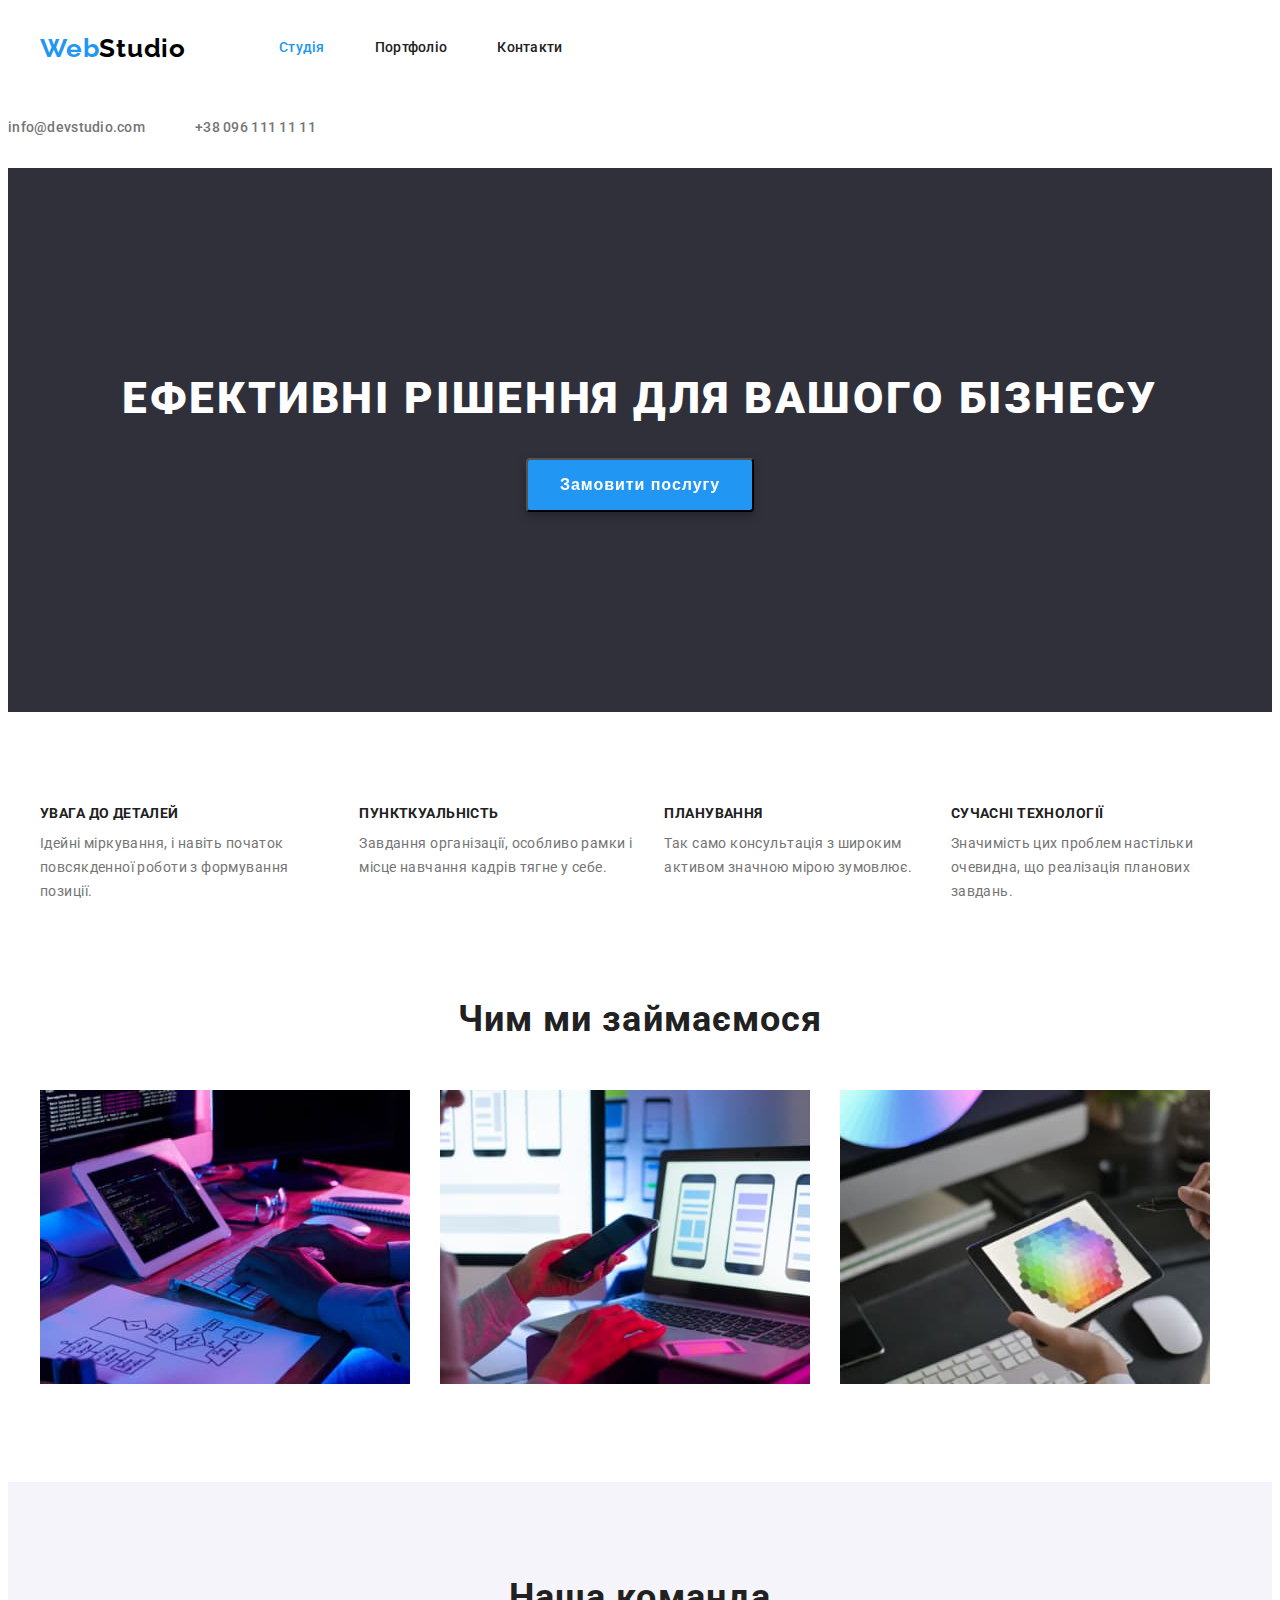
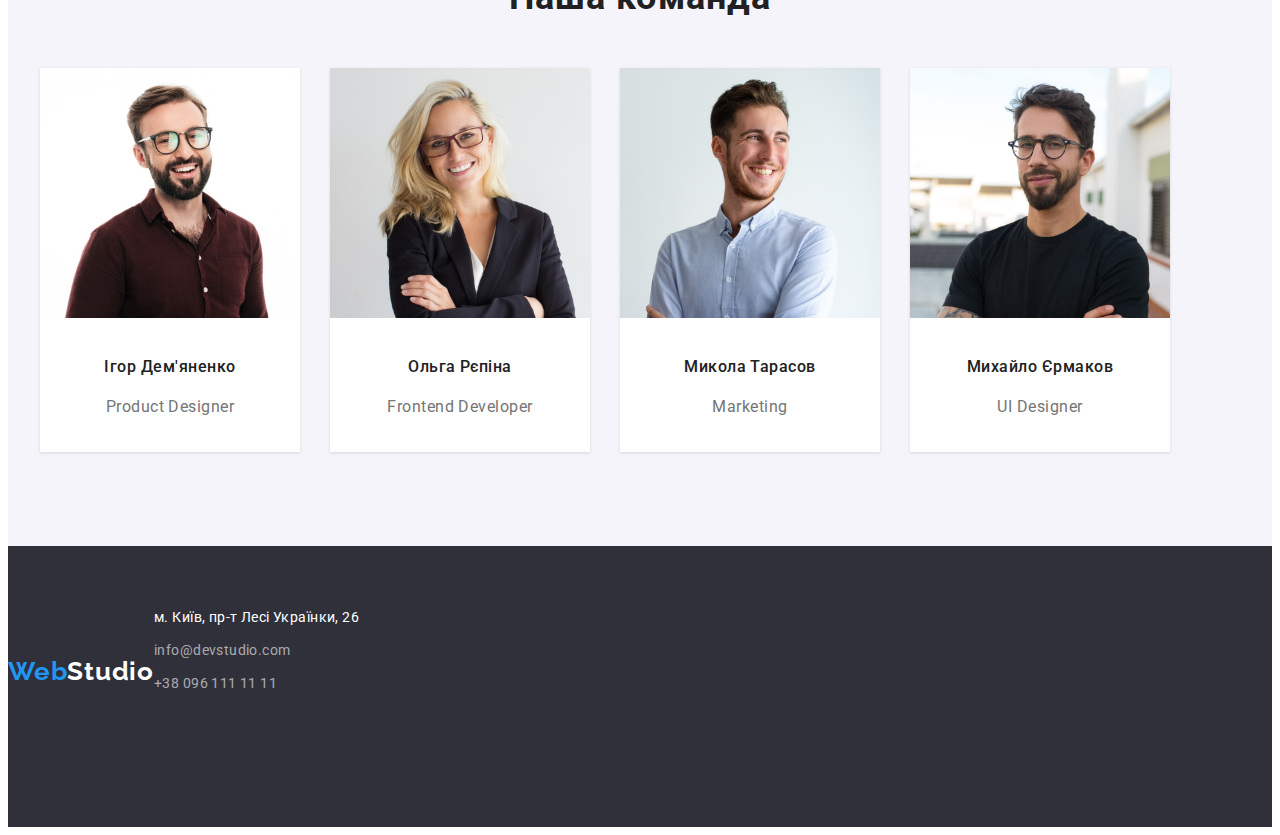
==== commit 7277b8d9: "Допрацювання ДЗ" ====
--- a/index.html
+++ b/index.html
@@ -3,12 +3,12 @@
     <head>
         <meta charset="UTF-8">
         <meta name="viewport" content="width=device-width, initial-scale=1.0">
-        <link rel="stylesheet" href="css/styles.css">
         <link rel="preconnect" href="https://fonts.googleapis.com">
 <link rel="preconnect" href="https://fonts.gstatic.com" crossorigin>
 <link href="https://fonts.googleapis.com/css2?family=Raleway:wght@700&family=Roboto:wght@400;500;700;900&display=swap" rel="stylesheet">
 <link rel="stylesheet" href="https://cdnjs.cloudflare.com/ajax/libs/modern-normalize/1.1.0/modern-normalize.min.css" integrity="sha512-wpPYUAdjBVSE4KJnH1VR1HeZfpl1ub8YT/NKx4PuQ5NmX2tKuGu6U/JRp5y+Y8XG2tV+wKQpNHVUX03MfMFn9Q==" crossorigin="anonymous" referrerpolicy="no-referrer" />
-        <title>Головна</title>
+<link rel="stylesheet" href="css/styles.css">       
+<title>Головна</title>
     </head>
     <body>
         <!--Верхня лінія-->
@@ -20,23 +20,23 @@
                     <li><a class="mainmenu list" href="portfolio.html">Портфоліо</a></li>
                     <li><a class="mainmenu list" href="">Контакти</a></li>
                 </ul>
+            </nav>
                 <ul class="contactsnav list">
                     <li><a class="maincontacts list" href="mailto:info@devstudio.com">info@devstudio.com</a></li>
                     <li><a class="maincontacts list" href="tel:+380961111111">+38 096 111 11 11</a></li>
                 </ul>
-            </nav>
         </header>
         <!--Шапка-->
         <main>
             <!--Герой-->
             <section class="mainpagebox">
                 <h1 class="mainpagetitle">
-                    Ефективні рішення для <br> Вашого бізнесу
+                    Ефективні рішення для Вашого бізнесу
                 </h1>
                 <button type="button">Замовити послугу</button>
             </section>
             <!--Особливості-->
-            <section>
+            <section class="benefit">
                 <div class="container">
                 <h2 class="visually-hidden">Наші особливості</h2>
                 <ul class="benefits list">
@@ -60,7 +60,7 @@
                 </div>
             </section>
             <!--Чим ми займаємося-->
-            <section>
+            <section class="work">
                 <div class="container works">
                 <h2>Чим ми займаємося</h2>
                 <ul class="list">
@@ -99,8 +99,10 @@
                         width="260" 
                         alt="ihor_demyanenko"
                         >
+                        <div class="teamdiv">
                         <h3 class="teammember">Ігор Дем'яненко</h3>
                         <p class="teamposition">Product Designer</p>
+                        </div>
                     </li>
                     <li>
                         <img 
@@ -108,8 +110,10 @@
                         width="260" 
                         alt="olha_repina"
                         >
+                        <div class="teamdiv">
                         <h3 class="teammember">Ольга Рєпіна</h3>
                         <p class="teamposition">Frontend Developer</p>
+                        </div>
                     </li>
                     <li>
                         <img 
@@ -117,8 +121,10 @@
                         width="260" 
                         alt="mykola_tarasov"
                         >
+                        <div class="teamdiv">
                         <h3 class="teammember">Микола Тарасов</h3>
                         <p class="teamposition">Marketing</p>
+                        </div>
                     </li>
                     <li>
                         <img 
@@ -126,8 +132,10 @@
                         width="260" 
                         alt="mykhailo_yermakov"
                         >
+                        <div class="teamdiv">
                         <h3 class="teammember">Михайло Єрмаков</h3>
                         <p class="teamposition">UI Designer</p>
+                        </div>
                     </li>
                 </ul>
                 </div>
@@ -135,6 +143,7 @@
         </main>
         <footer>
         <!--Підвал-->
+        <div class="footerdiv">
             <a href="/" class="logofooter"><span class="logoweb">Web</span><span class="logostudio">Studio</span></a>
             <address>
             <ul class="list">
@@ -143,6 +152,7 @@
                <li class="otheraddress"><a href="tel:+380961111111">+38 096 111 11 11</a></li>
             </ul>
             </address>
+        </div>
         </footer>
     </body>
 </html>--- a/css/styles.css
+++ b/css/styles.css
@@ -24,21 +24,21 @@
     text-decoration: none;
 }
 
-header, h1, h2, ul, footer {
+header, h1, h2, ul {
     margin: 0;
     padding: 0;
 }
 
 header {
-    outline: solid #ECECEC;
-    outline-width: 1px;
+    border-bottom: 1 px solid #ECECEC;
 }
 
 .container {
     width: 1200px;
-    padding-top: 94px;
     padding-left: 15px;
     padding-right: 15px;
+    margin-left: auto;
+    margin-right: auto;
 }
 
 /*Header Styles*/
@@ -46,8 +46,6 @@
 .mainnav {
     display: flex;
     align-items: center;
-    margin: 0;
-    padding: 0;
 }
 
 .logomain {
@@ -69,7 +67,7 @@
 
 .menunav {
     display: flex;
-    margin-left: 40px;
+    margin-left: 93px;
 }
 
 .menunav li + li {
@@ -131,6 +129,8 @@
     background-color: var(--main-background);
 
     text-align: center;
+    padding-top: 200px;
+    padding-bottom: 200px;
 }
 
 .mainpagetitle {
@@ -142,8 +142,8 @@
 
     color: var(--main-white);
 
-    padding-top: 200px;
-    padding-bottom: 30px;
+    margin-bottom: 30px;
+    width: 696 px;
 }
 
 .mainpagebox button {
@@ -159,7 +159,6 @@
     background-color: var(--main-blue);
 
     padding: 10px 32px;
-    margin-bottom: 200px;
 }
 
 h1 {
@@ -171,6 +170,11 @@
     color: var(--main-blackish);
 }
 
+.benefit {
+    padding-top: 94px;
+    padding-bottom: 94px;
+}
+
 h2 {
     font-weight: 700;
     font-size: 36px;
@@ -179,6 +183,11 @@
     text-align: center;
 
     margin-bottom: 50px;
+}
+
+.titlebenefits, .textbenefits {
+    margin: 0;
+    padding: 0;
 }
 
 .visually-hidden {
@@ -221,8 +230,8 @@
     color: var(--main-grey);
 }
 
-.works {
-    margin-bottom: 104px;
+.work {
+    padding-bottom: 94px;
 }
 
 .works ul {
@@ -235,6 +244,8 @@
 
 .team {
     background-color: #F5F4FA;
+    padding-top: 94px;
+    padding-bottom: 94px;
 }
 
 h2 .ourteamname {
@@ -249,7 +260,6 @@
 
 .teamsection ul {
     display: flex;
-    padding-bottom: 104px;
 }
 
 .teamsection li + li {
@@ -263,13 +273,22 @@
     box-shadow: 0px 1px 3px rgba(0, 0, 0, 0.12);
 }
 
+.teammember, .teamposition {
+    margin: 0;
+    padding: 0;
+}
+
+.teamdiv {
+    padding-top: 30px;
+    padding-bottom: 30px;
+}
+
 .teammember {
     font-weight: 500;
     font-size: 16px;
     line-height: 1.88em;
     letter-spacing: 0.03em;
 
-    margin-top: 30px;
     margin-bottom: 10px;
     text-align: center;
 }
@@ -282,7 +301,6 @@
 
     color: var(--main-grey);
 
-    margin-bottom: 30px;
     text-align: center;
 }
 
@@ -290,6 +308,20 @@
 
 footer {
     background-color: var(--main-background);
+
+    padding-top: 60px;
+    padding-bottom: 60px;
+}
+
+footer .list {
+    padding: 0;
+    margin: 0;
+}
+
+.footerdiv {
+    display: flex;
+    justify-content: flex-start;
+    padding-bottom: 60px;
 }
 
 .logofooter {
@@ -318,12 +350,14 @@
     line-height: 1.7em;
     letter-spacing: 0.03em;
     text-decoration: none;
+
     display: block;
-    padding-bottom: 60px;
 }
 
 .postaladdress {
     color: var(--main-white);
+    padding: 0;
+    margin: 0;
 }
 
 .otheraddress {
@@ -332,6 +366,10 @@
     margin: 0;
 }
 
+.otheraddress {
+    margin-top: 9px;
+}
+
 .postaladdress:hover, .postaladdress:focus {
     color: var(--main-blue);
 }
@@ -341,22 +379,39 @@
 }
 
 /*Portfolio Styles*/
+.pageportfolio {
+    padding-top: 94px;
+    padding-bottom: 94px;
+}
 
 .projects {
     list-style: none;
+    display: flex;
+    justify-content: center;
+    margin-bottom: 50px;
+}
+
+.projects li + li {
+    margin-left: 8px;
 }
 
 .projects button {
-    color: var(--main-blackish);
     font-family: inherit;
     border: none;
     font-weight: 500;
     font-size: 16px;
     line-height: 1.6em;
     letter-spacing: 0.03em;
+    cursor: pointer;
+
+    color: var(--main-blackish);
     background-color: #F5F4FA;
-    cursor: pointer;
+
     border-radius: 4px;
+    padding-top: 6px;
+    padding-bottom: 6px;
+    padding-left: 22px;
+    padding-right: 22px;
 }
 
 .projectsbutton:hover, .projectsbutton:focus {
@@ -364,23 +419,67 @@
     color: var(--main-white);
 }
 
+.portfoliotitle, .description {
+    margin: 0;
+    padding: 0;
+}
+
+.projectname {
+    display: flex;
+    flex-wrap: wrap;
+    justify-content: center;
+    align-items: center;
+}
+
+.projectname :not(:nth-child(3n+1)) {
+    margin-left: 30px;
+}
+
+.projectname :not(:nth-last-child(-n+3)) {
+    margin-bottom: 30px;
+}
+
+.portfolioflex {
+    display: flex;
+    flex-direction: column;
+    align-items: flex-start;
+    padding-top: 20px;
+    padding-bottom: 20px;
+    padding-left: auto;
+    padding-right: auto;
+    border: 1px solid #EEEEEE;
+}
+
+.portfolioflex > .description {
+    margin-left: 0;
+}
+
 .portfoliotitle {
-    color: var(--main-blackish);
     font-weight: 700;
     font-size: 18px;
     line-height: 2em;
     letter-spacing: 0.06em;
     text-decoration: none;
+
+    color: var(--main-blackish);
+
+    margin: 0;
+    padding: 0;
+    margin-bottom: 4px;
 }
 
 .description {
-    color: var(--main-grey);
     font-weight: 400;
     font-size: 16px;
     line-height: 1.88em;
     letter-spacing: 0.03em;
     text-decoration: none;
-}
-
-
-
+
+    color: var(--main-grey);
+
+    margin: 0;
+    padding: 0;
+}
+
+
+
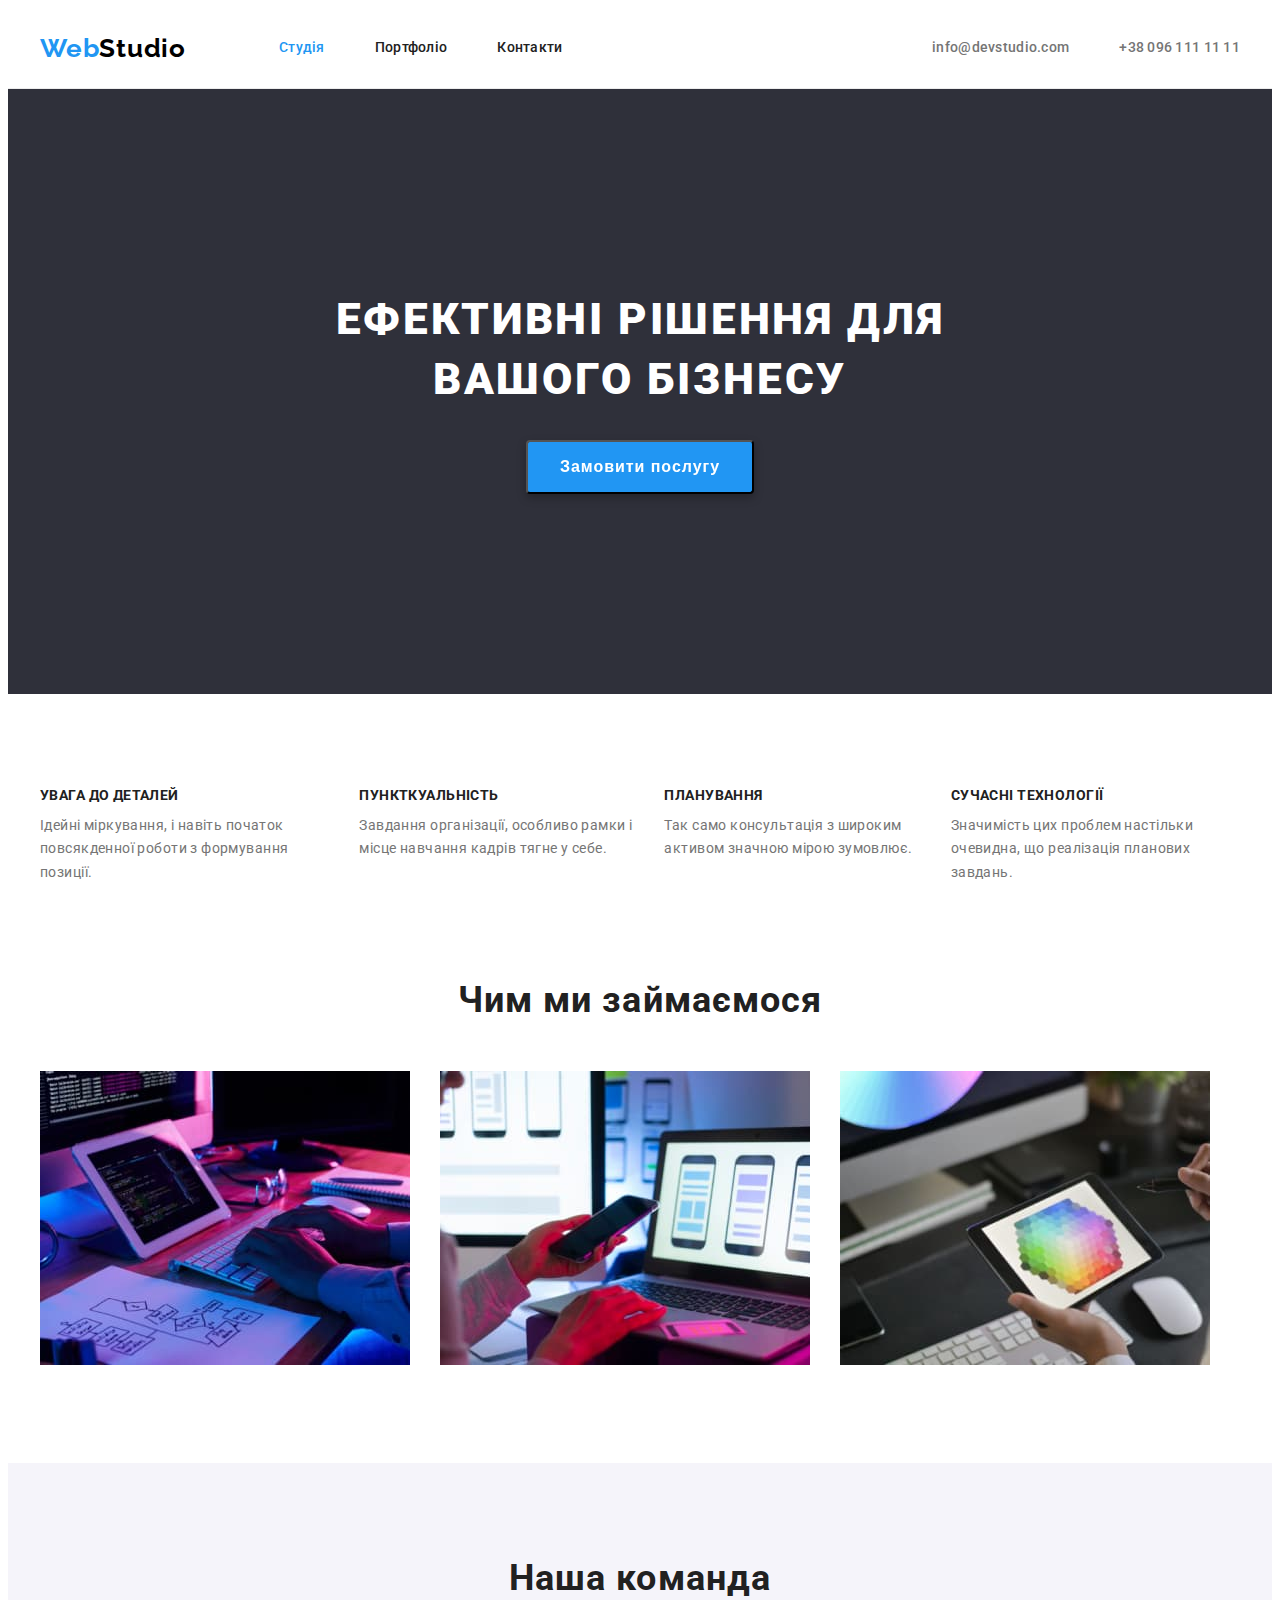
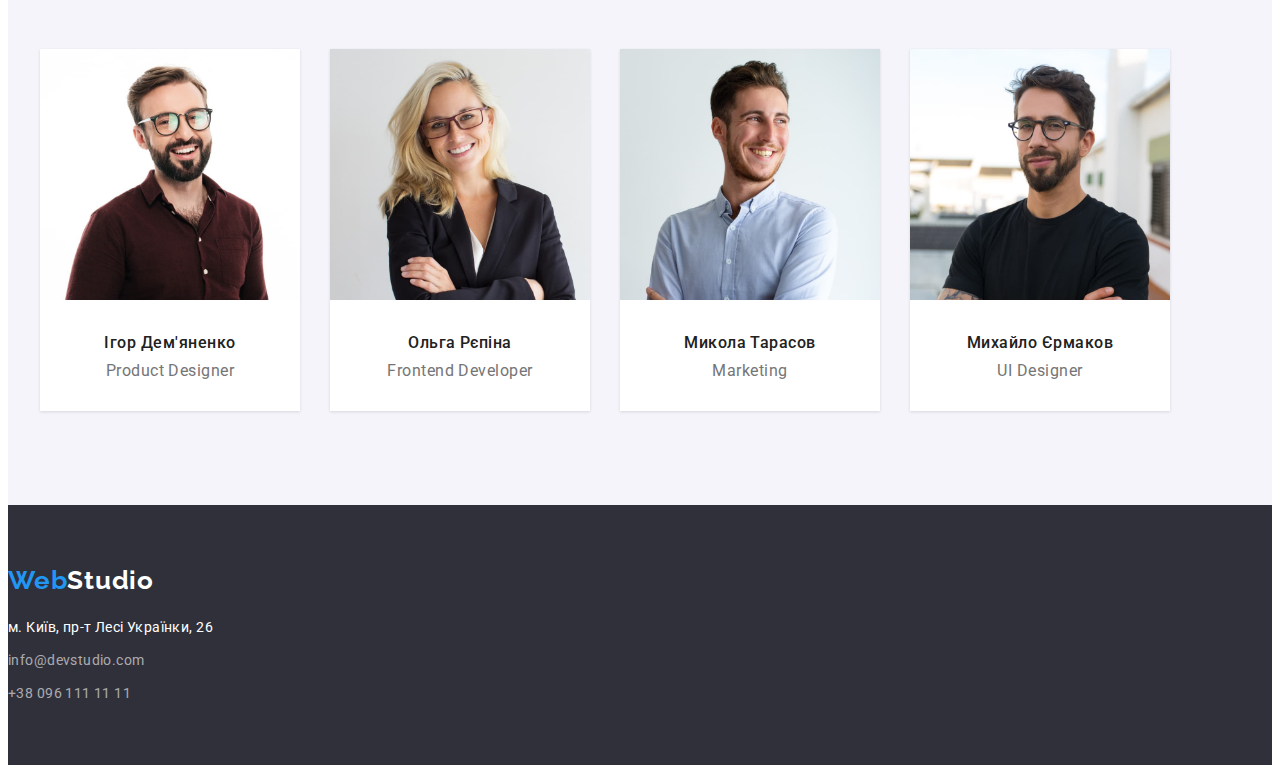
==== commit a68b306b: "Допрацювання№2" ====
--- a/index.html
+++ b/index.html
@@ -13,7 +13,8 @@
     <body>
         <!--Верхня лінія-->
         <header>
-            <nav class="container mainnav">
+            <div class="container headerdiv">
+            <nav class="mainnav">
                 <a href="./index.html" class="logomain"><span class="logoweb">Web</span>Studio</a>
                 <ul class="menunav list">
                     <li><a class="mainmenu list current" href="index.html">Студія</a></li>
@@ -25,6 +26,7 @@
                     <li><a class="maincontacts list" href="mailto:info@devstudio.com">info@devstudio.com</a></li>
                     <li><a class="maincontacts list" href="tel:+380961111111">+38 096 111 11 11</a></li>
                 </ul>
+            </div>
         </header>
         <!--Шапка-->
         <main>
--- a/css/styles.css
+++ b/css/styles.css
@@ -30,7 +30,7 @@
 }
 
 header {
-    border-bottom: 1 px solid #ECECEC;
+    border-bottom: 1px solid #ECECEC;
 }
 
 .container {
@@ -43,6 +43,10 @@
 
 /*Header Styles*/
 
+.headerdiv {
+    display: flex;
+}
+
 .mainnav {
     display: flex;
     align-items: center;
@@ -57,8 +61,8 @@
     text-decoration: none;
     
     color: var(--main-black);
-    
-    display: flex; 
+
+    display: flex;
 }
 
 .logoweb {
@@ -66,8 +70,8 @@
 }
 
 .menunav {
-    display: flex;
     margin-left: 93px;
+    display: flex;
 }
 
 .menunav li + li {
@@ -75,8 +79,8 @@
 }
 
 .contactsnav {
-    display: flex;
     margin-left: auto;
+    display: flex;
 }
 
 .contactsnav li + li {
@@ -142,8 +146,8 @@
 
     color: var(--main-white);
 
-    margin-bottom: 30px;
-    width: 696 px;
+    margin: 0 auto 30px;
+    width: 696px;
 }
 
 .mainpagebox button {
@@ -286,7 +290,7 @@
 .teammember {
     font-weight: 500;
     font-size: 16px;
-    line-height: 1.88em;
+    line-height: 1.17;
     letter-spacing: 0.03em;
 
     margin-bottom: 10px;
@@ -296,7 +300,7 @@
 .teamposition {
     font-weight: 400;
     font-size: 16px;
-    line-height: 1.88em;
+    line-height: 1.17;
     letter-spacing: 0.03em;
 
     color: var(--main-grey);
@@ -318,11 +322,7 @@
     margin: 0;
 }
 
-.footerdiv {
-    display: flex;
-    justify-content: flex-start;
-    padding-bottom: 60px;
-}
+
 
 .logofooter {
     font-family: "Raleway", sans-serif;
@@ -333,8 +333,7 @@
     text-decoration: none;
     
     color: var(--main-black);
-    
-    padding-top: 50px;
+
     margin-bottom: 20px;
     display: block; 
 }
@@ -427,16 +426,15 @@
 .projectname {
     display: flex;
     flex-wrap: wrap;
-    justify-content: center;
-    align-items: center;
-}
-
-.projectname :not(:nth-child(3n+1)) {
-    margin-left: 30px;
-}
-
-.projectname :not(:nth-last-child(-n+3)) {
-    margin-bottom: 30px;
+    gap: 30px;
+}
+
+.projectlist {
+    flex-basis: calc((100% - 60px) / 3);
+}
+
+img .projectimg {
+    display: block;
 }
 
 .portfolioflex {
@@ -445,9 +443,10 @@
     align-items: flex-start;
     padding-top: 20px;
     padding-bottom: 20px;
-    padding-left: auto;
-    padding-right: auto;
+    padding-left: 24px;
+    padding-right: 24px;
     border: 1px solid #EEEEEE;
+    border-top: none;
 }
 
 .portfolioflex > .description {
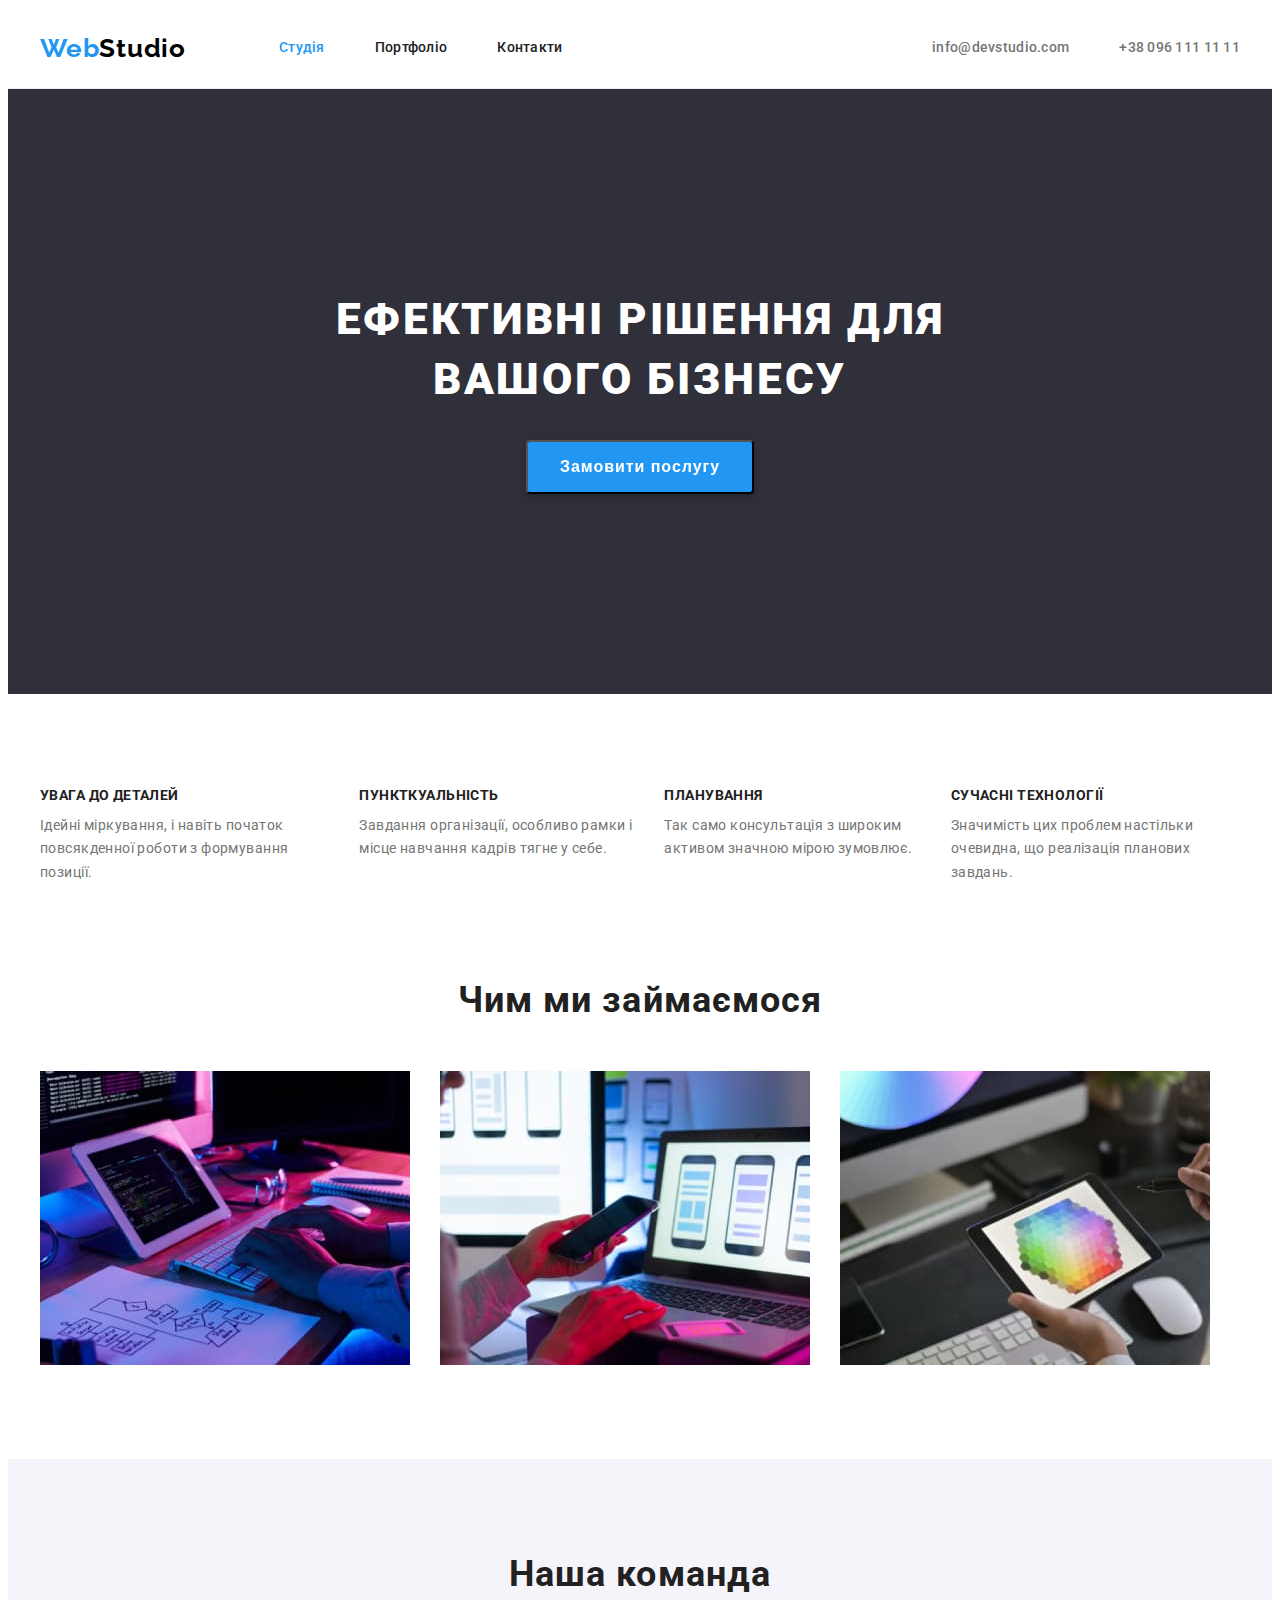
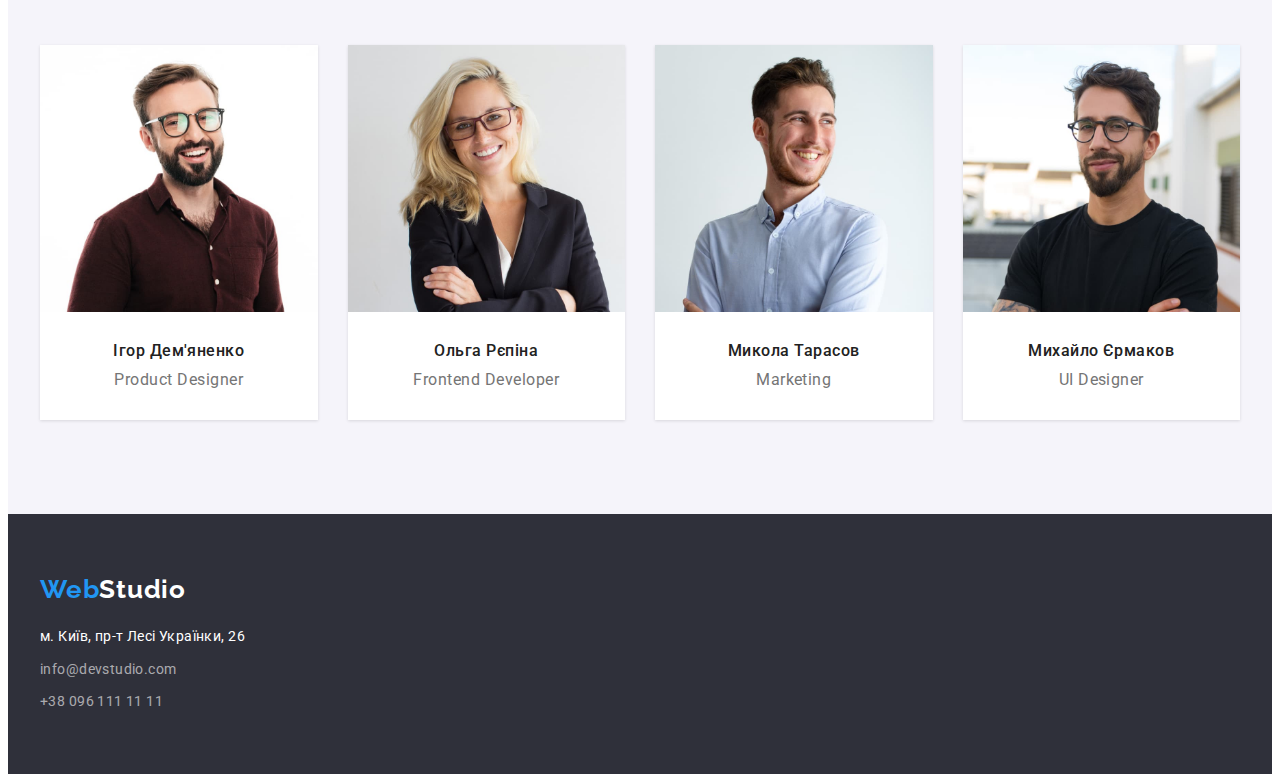
==== commit 55645b09: "Допрацювання 3" ====
--- a/index.html
+++ b/index.html
@@ -145,7 +145,7 @@
         </main>
         <footer>
         <!--Підвал-->
-        <div class="footerdiv">
+        <div class="container footerdiv">
             <a href="/" class="logofooter"><span class="logoweb">Web</span><span class="logostudio">Studio</span></a>
             <address>
             <ul class="list">
--- a/css/styles.css
+++ b/css/styles.css
@@ -234,6 +234,12 @@
     color: var(--main-grey);
 }
 
+img {
+    display: block;
+    width: 100%;
+    height: auto;
+}
+
 .work {
     padding-bottom: 94px;
 }
@@ -438,9 +444,6 @@
 }
 
 .portfolioflex {
-    display: flex;
-    flex-direction: column;
-    align-items: flex-start;
     padding-top: 20px;
     padding-bottom: 20px;
     padding-left: 24px;
@@ -465,6 +468,7 @@
     margin: 0;
     padding: 0;
     margin-bottom: 4px;
+    text-align: left;
 }
 
 .description {
